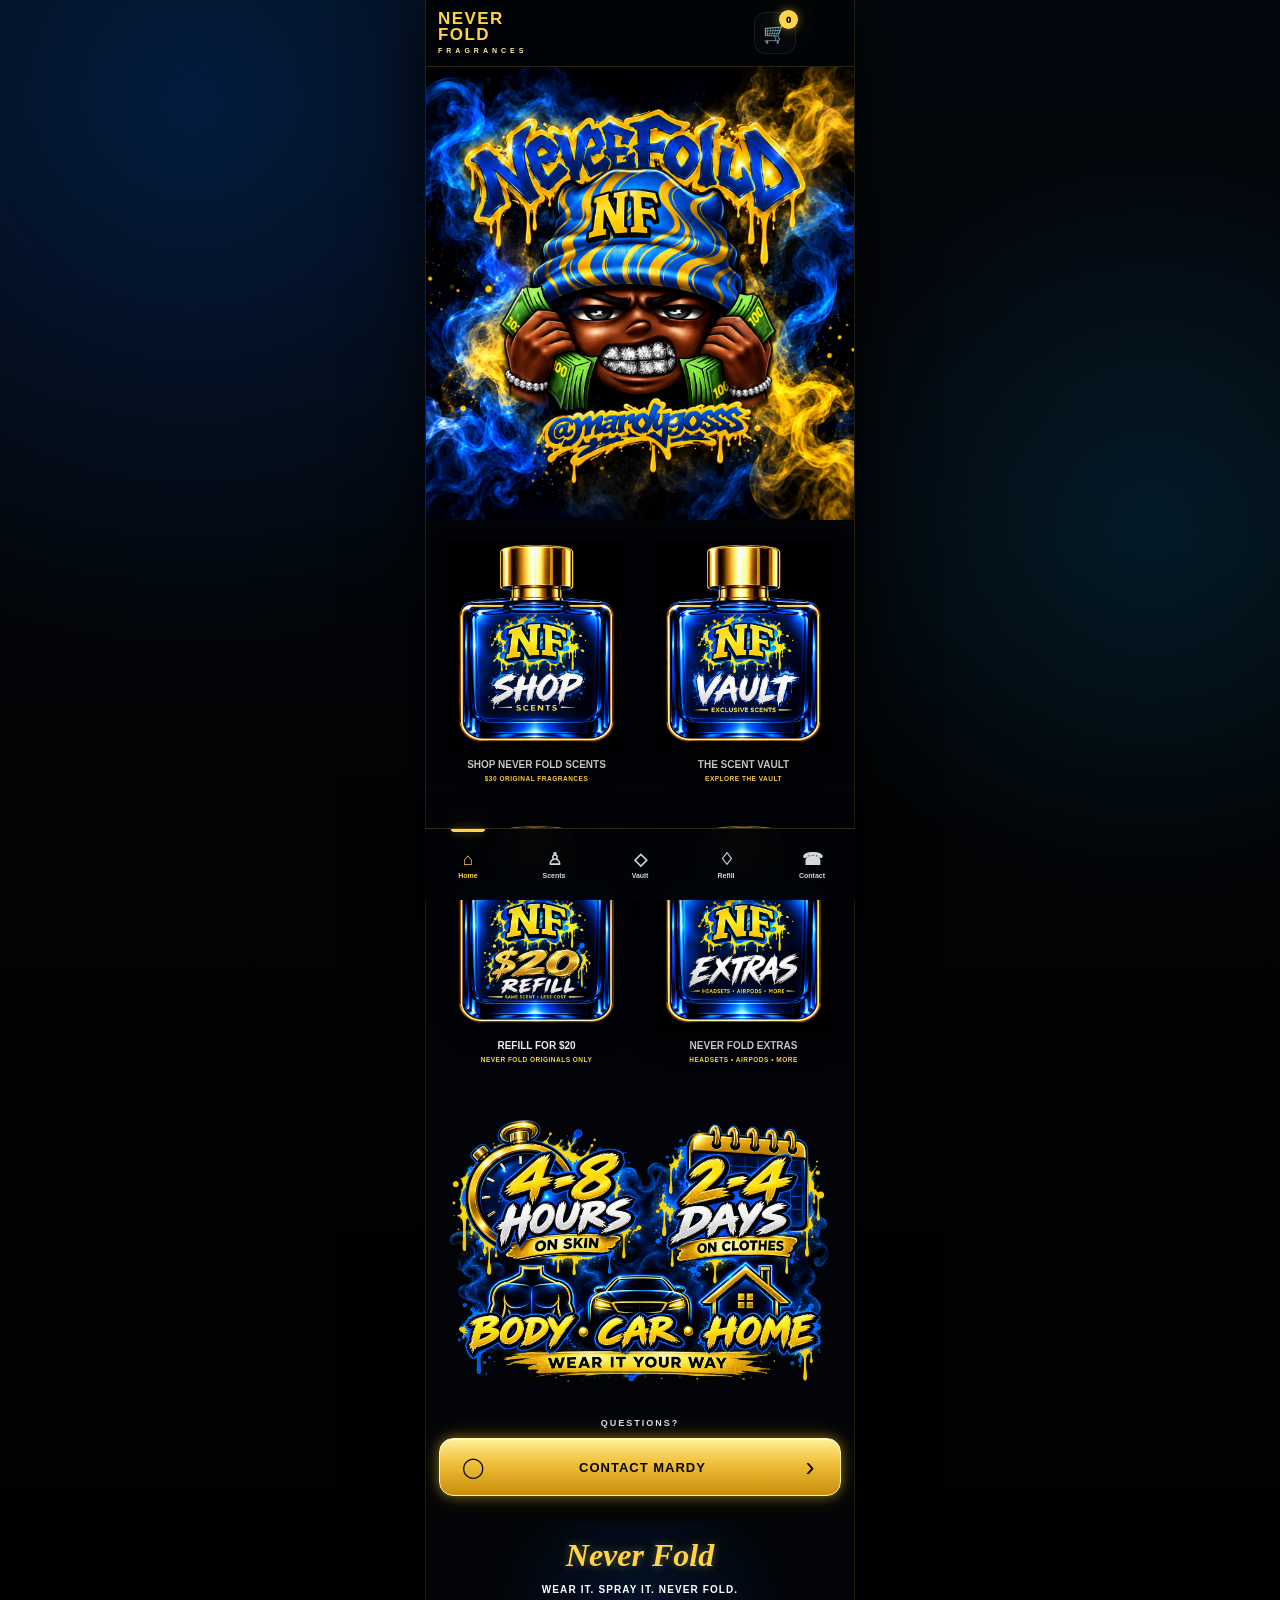
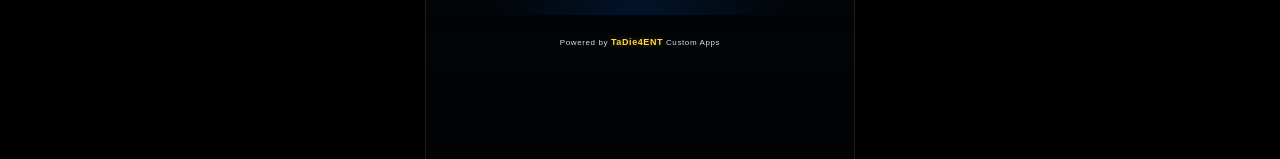
==== index.html @ 61974461 "Remove menu button from header Removed the menu button from the header." ====
<!DOCTYPE html>
<html lang="en">

<head>
    <meta charset="UTF-8">

    <meta
        name="viewport"
        content="width=device-width, initial-scale=1.0"
    >

    <meta name="theme-color" content="#02060c">

    <title>Never Fold Fragrances</title>

    <link rel="stylesheet" href="styles.css">
</head>


<body>

<div class="app home-app">


    <!-- =========================================
         HEADER
    ========================================== -->

    <header class="top-header">


        <div class="brand-name">

            <strong>NEVER FOLD</strong>

            <span>FRAGRANCES</span>

        </div>


        <a
            href="cart.html"
            class="cart-button"
            aria-label="Shopping cart"
        >
            🛒

            <span class="cart-count">0</span>
        </a>

    </header>


    <main class="home-page">


        <!-- =====================================
             HERO
        ====================================== -->

    <section class="nf-home-hero">

    <img
        src="images/IMG_NeverFold.png"
        alt="Never Fold"
        class="nf-main-hero-image"
    >

</section>   



<!-- =====================================
     MAIN ACTIONS
====================================== -->


<!-- =====================================
     MAIN ACTIONS — REAL BOTTLE IMAGES
====================================== -->

<section class="nf-home-actions">


    <!-- SHOP SCENTS -->

    <a href="scents.html" class="nf-image-action">

        <img
            src="images/IMG_NFshopscents.png"
            alt="Shop Never Fold Scents"
            class="nf-action-bottle"
        >

        <div class="nf-action-text">

            <strong>SHOP NEVER FOLD SCENTS</strong>

            <small>$30 ORIGINAL FRAGRANCES</small>

        </div>

    </a>



    <!-- SCENT VAULT -->

    <a href="vault.html" class="nf-image-action">

        <img
            src="images/IMG_NFvault.png"
            alt="The Scent Vault"
            class="nf-action-bottle"
        >

        <div class="nf-action-text">

            <strong>THE SCENT VAULT</strong>

            <small>EXPLORE THE VAULT</small>

        </div>

    </a>



    <!-- $20 REFILL -->

    <a href="refills.html" class="nf-image-action">

        <img
            src="images/IMG_NFrefill.png"
            alt="$20 Never Fold Refill"
            class="nf-action-bottle"
        >

        <div class="nf-action-text">

            <strong>REFILL FOR $20</strong>

            <small>NEVER FOLD ORIGINALS ONLY</small>

        </div>

       </a>


    <!-- NEVER FOLD EXTRAS -->

    <a href="extras.html" class="nf-image-action">

        <img
            src="images/IMG_extras.png"
            alt="Never Fold Extras"
            class="nf-action-bottle"
        >

        <div class="nf-action-text">

            <strong>NEVER FOLD EXTRAS</strong>

            <small>HEADSETS • AIRPODS • MORE</small>

        </div>

    </a>


</section>



<!-- =====================================
     LONGEVITY + USES IMAGE
     4–8 HOURS / 2–4 DAYS / BODY CAR HOME
====================================== -->

<section class="nf-home-info-image">

    <img
        src="images/IMG_NFfooter.png"
        alt="4–8 hours on skin, 2–4 days on clothes, Body Car Home"
    >

</section>

        <!-- =====================================
             CONTACT MARDY
        ====================================== -->

        <section class="nf-home-contact">

            <p>
                QUESTIONS?
            </p>


            <a
                href="contact.html"
                class="nf-contact-button"
            >

                <span class="nf-contact-icon">
                    ◯
                </span>


                <strong>
                    CONTACT MARDY
                </strong>


                <span class="nf-contact-arrow">
                    ›
                </span>

            </a>

        </section>



        <!-- =====================================
             CLOSING
        ====================================== -->

        <section class="nf-home-closing">

            <p class="nf-closing-script">
                Never Fold
            </p>

            <strong>
                WEAR IT. SPRAY IT. NEVER FOLD.
            </strong>

        </section>


    </main>

<div class="powered-by">
    Powered by <strong>TaDie4ENT</strong> Custom Apps
</div>

    <!-- =========================================
         BOTTOM NAVIGATION
    ========================================== -->

    <nav class="bottom-nav">


        <a
            href="index.html"
            class="nav-item active"
        >

            <span class="nav-icon">
                ⌂
            </span>

            <span>
                Home
            </span>

        </a>



        <a
            href="scents.html"
            class="nav-item"
        >

            <span class="nav-icon">
                ♙
            </span>

            <span>
                Scents
            </span>

        </a>



        <a
            href="vault.html"
            class="nav-item"
        >

            <span class="nav-icon">
                ◇
            </span>

            <span>
                Vault
            </span>

        </a>



        <a
            href="refills.html"
            class="nav-item"
        >

            <span class="nav-icon">
                ♢
            </span>

            <span>
                Refill
            </span>

        </a>



        <a
            href="contact.html"
            class="nav-item"
        >

            <span class="nav-icon">
                ☎
            </span>

            <span>
                Contact
            </span>

        </a>


    </nav>


</div>


<script src="script.js"></script>

</body>

</html>
---- styles.css ----
/* =========================================================
   NEVER FOLD FRAGRANCES
   MASTER STYLESHEET

   COLORS:
   - Black / Navy
   - Electric / Royal Blue
   - Metallic Gold / Yellow
   - Small Green Accents

   MOBILE-FIRST
   ========================================================= */


/* =========================================================
   ROOT COLORS
========================================================= */

:root {

    --black: #020304;
    --black-soft: #05080d;

    --navy: #06111f;
    --navy-light: #0a1929;

    --blue: #006dff;
    --blue-bright: #00a8ff;
    --blue-dark: #003c91;

    --gold: #ffd447;
    --gold-light: #fff0a3;
    --gold-dark: #b67d00;

    --green: #36e567;
    --green-dark: #0a7a32;

    --white: #ffffff;
    --silver: #d7dde6;
    --muted: #8995a5;

    --line:
        rgba(255, 255, 255, 0.12);

    --blue-line:
        rgba(0, 168, 255, 0.55);

    --gold-line:
        rgba(255, 212, 71, 0.62);

    --green-line:
        rgba(54, 229, 103, 0.5);

    --blue-glow:
        0 0 10px rgba(0, 168, 255, 0.45),
        0 0 30px rgba(0, 109, 255, 0.25);

    --gold-glow:
        0 0 10px rgba(255, 212, 71, 0.45),
        0 0 28px rgba(255, 212, 71, 0.18);

    --green-glow:
        0 0 12px rgba(54, 229, 103, 0.3);

    --shadow:
        0 18px 40px rgba(0, 0, 0, 0.55);

    --nav-height: 72px;
}


/* =========================================================
   RESET
========================================================= */

*,
*::before,
*::after {
    box-sizing: border-box;
}


html {
    scroll-behavior: smooth;
    background: #000;
}


body {

    margin: 0;

    min-height: 100vh;

    background:
        radial-gradient(
            circle at 15% 6%,
            rgba(0, 109, 255, 0.20),
            transparent 28%
        ),
        radial-gradient(
            circle at 90% 30%,
            rgba(0, 168, 255, 0.13),
            transparent 22%
        ),
        linear-gradient(
            180deg,
            #04080e 0%,
            #020304 55%,
            #000 100%
        );

    color: var(--white);

    font-family:
        Arial,
        Helvetica,
        sans-serif;

    -webkit-font-smoothing: antialiased;

    overflow-x: hidden;
}


a {

    color: inherit;

    text-decoration: none;

    -webkit-tap-highlight-color: transparent;
}


button {

    font: inherit;

    cursor: pointer;

    -webkit-tap-highlight-color: transparent;
}


input,
textarea,
select {

    font: inherit;
}


img {

    display: block;

    max-width: 100%;
}


h1,
h2,
h3,
p {

    margin-top: 0;
}


h1,
h2,
h3,
strong {

    font-weight: 900;
}


p {

    color: var(--silver);

    line-height: 1.5;
}


/* =========================================================
   MAIN APP
========================================================= */

.app {

    position: relative;

    width: 100%;

    max-width: 430px;

    min-height: 100vh;

    margin: 0 auto;

    padding-bottom:
        calc(var(--nav-height) + 22px);

    overflow: hidden;

    background:
        linear-gradient(
            180deg,
            rgba(2, 7, 13, 0.94),
            rgba(1, 3, 5, 0.98)
        );

    border-left:
        1px solid rgba(255, 212, 71, 0.13);

    border-right:
        1px solid rgba(255, 212, 71, 0.13);

    box-shadow:
        0 0 60px rgba(0, 0, 0, 0.78);
}


.app > * {

    position: relative;

    z-index: 3;
}


/* =========================================================
   BLUE / GOLD / GREEN SMOKE
========================================================= */

.smoke {

    position: absolute !important;

    z-index: 0 !important;

    pointer-events: none;

    border-radius: 50%;

    filter: blur(55px);

    opacity: 0.7;
}


.smoke-blue-one {

    width: 230px;

    height: 330px;

    top: 85px;

    left: -150px;

    background:
        rgba(0, 109, 255, 0.32);
}


.smoke-blue-two {

    width: 250px;

    height: 360px;

    top: 370px;

    right: -170px;

    background:
        rgba(0, 168, 255, 0.25);
}


.smoke-gold-one {

    width: 160px;

    height: 210px;

    top: 160px;

    right: -125px;

    background:
        rgba(255, 201, 45, 0.13);
}


.smoke-green-one {

    width: 140px;

    height: 190px;

    top: 670px;

    left: -115px;

    background:
        rgba(46, 230, 93, 0.11);
}


/* =========================================================
   GRAFFITI / STAY SCENTED LETTERING
========================================================= */

.graffiti-text,
.stay-scented-text {

    font-family:
        "Brush Script MT",
        "Segoe Script",
        "Lucida Handwriting",
        cursive;

    font-style: italic;

    font-weight: 700;

    letter-spacing: 0;

    text-transform: none;
}


.graffiti-text {

    color: var(--gold);

    text-shadow:
        0 0 8px rgba(255, 212, 71, 0.42);
}


.stay-scented-text {

    color: var(--blue-bright);

    text-shadow:
        0 0 8px rgba(0, 168, 255, 0.5);

    font-size: 26px;
}


/* =========================================================
   HEADER
========================================================= */

.top-header {

    position: sticky;

    top: 0;

    z-index: 100;

    height: 67px;

    display: grid;

    grid-template-columns:
        46px 1fr 46px;

    align-items: center;

    padding: 0 12px;

    background:
        rgba(2, 5, 8, 0.94);

    border-bottom:
        1px solid rgba(255, 212, 71, 0.16);

    backdrop-filter:
        blur(15px);

    box-shadow:
        0 5px 20px rgba(0, 0, 0, 0.35);
}


.brand-name {

    text-align: center;

    line-height: 0.95;
}


.brand-name strong {

    display: block;

    color: var(--gold);

    font-size: 17px;

    letter-spacing: 1.4px;
}


.brand-name span {

    display: block;

    margin-top: 5px;

    color: var(--gold-light);

    font-size: 7px;

    font-weight: 900;

    letter-spacing: 4px;
}


.back-button,
.cart-button,
.menu-button {

    width: 42px;

    height: 42px;

    display: flex;

    align-items: center;

    justify-content: center;

    padding: 0;

    border:
        1px solid rgba(255, 255, 255, 0.08);

    border-radius: 12px;

    background:
        rgba(255, 255, 255, 0.02);

    color: var(--white);
}


.back-button {

    justify-self: start;

    font-size: 32px;
}


.menu-button {

    justify-self: start;

    font-size: 22px;
}


.cart-button {

    position: relative;

    justify-self: end;

    font-size: 19px;
}


.cart-count {

    position: absolute;

    top: -3px;

    right: -3px;

    min-width: 19px;

    height: 19px;

    padding: 0 4px;

    display: grid;

    place-items: center;

    border-radius: 50px;

    background: var(--gold);

    color: #050505;

    font-size: 9px;

    font-weight: 1000;

    box-shadow: var(--gold-glow);
}


/* =========================================================
   SHARED PAGE HERO
========================================================= */

.home-hero,
.collection-hero,
.product-hero,
.finder-hero,
.refill-hero,
.contact-hero,
.cart-hero,
.checkout-hero,
.receipt-hero {

    position: relative;

    padding:
        25px 17px 22px;

    text-align: center;
}


.collection-small-title,
.product-small-title,
.finder-small-title,
.refill-small-title,
.contact-small-title,
.cart-small-title,
.checkout-small-title,
.receipt-small-title {

    display: inline-block;

    margin-bottom: 5px;

    color: var(--gold);

    font-size: 9px;

    font-weight: 900;

    letter-spacing: 2px;

    text-transform: uppercase;
}


/* =========================================================
   HOME — NEVER FOLD FRAGRANCES
========================================================= */

.home-page {
    position: relative;
    z-index: 2;
    padding-bottom: 18px;
}


/* =========================================================
   HOME HERO — IMG_NeverFold.png
========================================================= */

.nf-home-hero {
    position: relative;
    width: 100%;
    overflow: hidden;
    background: #000;
    padding: 0;
    margin: 0;
}

.nf-main-hero-image {
    display: block;
    width: 100%;
    max-width: 100%;
    height: auto;
    margin: 0 auto;
    object-fit: contain;
}

/* =========================================================
   HOME ACTION IMAGES
========================================================= */

.nf-home-actions {
    position: relative;
    z-index: 4;

    display: grid;

    grid-template-columns:
        repeat(2, minmax(0, 1fr));

    gap: 16px 10px;

    padding:
        22px 12px 28px;

    background: #020407;
}


/* =========================================================
   CLICKABLE IMAGE ACTION
========================================================= */

.nf-image-action {
    min-width: 0;

    display: flex;
    flex-direction: column;
    align-items: center;

    text-align: center;

    color: var(--white);
}

.nf-image-action:active {
    transform: scale(0.98);
}


/* =========================================================
   REAL BOTTLE IMAGE
========================================================= */

.nf-action-bottle {
    width: 100%;
    max-width: 175px;
    height: auto;

    object-fit: contain;

    filter:
        drop-shadow(
            0 10px 12px rgba(0, 0, 0, 0.55)
        );
}


/* =========================================================
   TEXT UNDER BOTTLE IMAGES
========================================================= */

.nf-action-text {
    min-height: 48px;

    margin-top: 7px;

    text-align: center;
}

.nf-action-text strong {
    display: block;

    color: var(--white);

    font-size: 10px;
    line-height: 1.15;
}

.nf-action-text small {
    display: block;

    margin-top: 5px;

    color: var(--gold);

    font-size: 6.5px;
    font-weight: 900;
    letter-spacing: 0.5px;
}


/* =========================================================
   REAL LONGEVITY / USES FOOTER IMAGE
========================================================= */

.nf-home-info-image {
    position: relative;
    z-index: 4;

    padding:
        0 10px 24px;

    background: #020407;
}

.nf-home-info-image img {
    width: 100%;
    height: auto;

    display: block;

    object-fit: contain;
}


/* =========================================================
   MOBILE TUNING
========================================================= */

@media (max-width: 380px) {

    .nf-home-hero {
        min-height: 365px;
    }

    .nf-background-logo {
        min-height: 365px;
    }

    .nf-action-bottle {
        max-width: 155px;
    }

}




/* =========================================================
   CONTACT MARDY
========================================================= */

.nf-home-contact {
    padding:
        5px 13px 25px;

    text-align: center;

    background:
        #020407;
}


.nf-home-contact p {
    margin:
        0 0 8px;

    color: var(--silver);

    font-size: 9px;
    font-weight: 900;
    letter-spacing: 2px;
}


.nf-contact-button {
    min-height: 58px;

    padding:
        0 15px;

    display: grid;

    grid-template-columns:
        35px 1fr 30px;

    align-items: center;

    border:
        1px solid #fff2a4;

    border-radius: 14px;

    background:
        linear-gradient(
            180deg,
            #fff098 0%,
            #f0c13c 42%,
            #c88d08 100%
        );

    color: #060606;

    box-shadow:
        inset 0 1px rgba(255, 255, 255, 0.72),
        0 0 12px rgba(255, 212, 71, 0.45),
        0 0 28px rgba(255, 180, 0, 0.18);
}


.nf-contact-icon {
    font-size: 20px;
}


.nf-contact-button strong {
    font-size: 13px;
    letter-spacing: 1px;
}


.nf-contact-arrow {
    font-size: 27px;
}


/* =========================================================
   HOME CLOSING
========================================================= */

.nf-home-closing {
    padding:
        10px 15px 20px;

    text-align: center;

    background:
        radial-gradient(
            circle at 50% 100%,
            rgba(0, 109, 255, 0.15),
            transparent 65%
        ),
        #020407;
}


.nf-closing-script {
    margin: 0;

    color: var(--gold);

    font-family:
        "Brush Script MT",
        "Segoe Script",
        "Lucida Handwriting",
        cursive;

    font-size: 32px;
    font-style: italic;
    font-weight: 700;

    text-shadow:
        0 0 9px rgba(255, 212, 71, 0.38);
}


.nf-home-closing strong {
    display: block;

    margin-top: 5px;

    color: var(--white);

    font-size: 10px;
    letter-spacing: 1.1px;
}


/* =========================================================
   POWERED BY TADIE4ENT
========================================================= */

.powered-by {
    position: relative;
    z-index: 5;

    padding:
        4px 12px 18px;

    background:
        #020407;

    color: var(--silver);

    text-align: center;

    font-size: 8px;
    letter-spacing: 0.6px;
}


.powered-by strong {
    color: var(--gold);

    font-size: 9px;

    text-shadow:
        0 0 7px rgba(255, 212, 71, 0.32);
}


/* =========================================================
   PERFORMANCE BOXES
========================================================= */

.home-performance,
.product-performance {

    padding:
        25px 14px;

    background:
        radial-gradient(
            circle at 50% 15%,
            rgba(0, 109, 255, 0.16),
            transparent 38%
        );
}


.home-performance-title,
.product-performance-title,
.performance-title {

    margin-bottom: 17px;

    text-align: center;

    color: var(--gold);

    font-size: 27px;
}


.home-performance-grid,
.product-performance-grid,
.performance-boxes {

    display: grid;

    gap: 11px;
}


.home-performance-card,
.performance-card {

    min-height: 92px;

    padding:
        14px;

    display: flex;

    flex-direction: column;

    align-items: center;

    justify-content: center;

    border-radius: 15px;

    background:
        rgba(3, 8, 13, 0.9);

    text-align: center;
}


.performance-card strong,
.home-performance-card strong {

    color: var(--white);

    font-size: 25px;

    line-height: 1;
}


.performance-card small,
.home-performance-card small {

    margin-top: 6px;

    color: var(--silver);

    font-size: 10px;

    font-weight: 900;

    letter-spacing: 1px;
}


.performance-icon {

    margin-bottom: 6px;

    color: var(--gold);

    font-size: 24px;
}


.performance-gold {

    border:
        2px solid var(--gold);

    box-shadow:
        var(--gold-glow);
}


.performance-blue {

    border:
        2px solid var(--blue-bright);

    box-shadow:
        var(--blue-glow);
}


.performance-green {

    border:
        2px solid var(--green);

    box-shadow:
        var(--green-glow);
}


.performance-green strong {

    color: var(--green);
}


.use-icons {

    margin-bottom: 6px;

    display: flex;

    gap: 13px;

    font-size: 20px;
}


/* =========================================================
   CONTACT MARDY — SAME ON EVERY PAGE
========================================================= */

.home-contact-section {

    padding:
        22px 14px 27px;

    text-align: center;
}


.home-contact-question {

    margin:
        0 0 9px;

    color: var(--silver);

    font-size: 10px;

    font-weight: 900;

    letter-spacing: 2px;
}


.home-contact-button {

    min-height: 58px;

    padding:
        0 14px;

    display: grid;

    grid-template-columns:
        42px 1fr 28px;

    align-items: center;

    border:
        1px solid var(--gold);

    border-radius: 14px;

    background:
        linear-gradient(
            180deg,
            #ffe77d,
            #d8a117
        );

    color: #050505;

    box-shadow:
        var(--gold-glow);
}


.home-contact-icon {

    font-size: 22px;
}


.home-contact-button strong {

    font-size: 13px;

    letter-spacing: 1px;
}


.home-contact-arrow {

    font-size: 27px;
}


/* =========================================================
   HOME CLOSING
========================================================= */

.home-closing {

    padding:
        10px 15px 28px;

    text-align: center;
}


.home-closing .graffiti-text {

    margin: 0;

    font-size: 31px;
}


.home-closing small {

    display: block;

    margin-top: 8px;

    color: var(--muted);

    font-size: 7px;

    letter-spacing: 1.5px;
}


/* =========================================================
   SCENTS PAGE
========================================================= */

.collection-logo-wrap,
.finder-logo-wrap {

    width: 122px;

    height: 122px;

    margin:
        0 auto 15px;

    padding: 4px;

    overflow: hidden;

    border-radius: 50%;

    background:
        linear-gradient(
            135deg,
            var(--gold),
            var(--blue),
            var(--gold)
        );

    box-shadow:
        var(--blue-glow),
        var(--gold-glow);
}


.collection-logo,
.finder-logo {

    width: 100%;

    height: 100%;

    object-fit: cover;

    border-radius: 50%;
}


.collection-title {

    margin:
        6px 0 0;

    color: var(--white);

    font-size: 32px;

    line-height: 0.95;
}


.collection-title span {

    display: block;

    color: var(--gold);
}


.collection-intro {

    margin:
        10px 0 0;

    font-size: 12px;
}


.price-pill {

    width: max-content;

    margin:
        14px auto 0;

    padding:
        8px 14px;

    display: flex;

    align-items: center;

    gap: 9px;

    border:
        1px solid var(--gold-line);

    border-radius: 30px;

    background:
        rgba(255, 212, 71, 0.08);

    box-shadow:
        var(--gold-glow);
}


.price-pill span {

    color: var(--silver);

    font-size: 8px;

    font-weight: 900;

    letter-spacing: 1px;
}


.price-pill strong {

    color: var(--gold);

    font-size: 18px;
}


/* =========================================================
   SCENT SECTION HEADING
========================================================= */

.section-heading {

    display: flex;

    align-items: flex-end;

    justify-content: space-between;

    gap: 10px;

    padding:
        18px 15px 11px;
}


.section-heading > div > span {

    color: var(--gold);

    font-size: 8px;

    font-weight: 900;

    letter-spacing: 1.5px;
}


.section-heading h2 {

    margin:
        3px 0 0;

    color: var(--gold);

    font-size: 25px;
}


.nf-mini {

    width: 42px;

    height: 42px;

    display: grid;

    place-items: center;

    border:
        1px solid var(--gold);

    border-radius: 50%;

    color: var(--gold);

    font-size: 14px;

    font-style: italic;

    font-weight: 1000;

    box-shadow:
        var(--gold-glow);
}


/* =========================================================
   SCENT CARDS
========================================================= */

.fragrance-list {

    display: grid;

    gap: 9px;

    padding:
        3px 14px 22px;
}


.fragrance-card {

    position: relative;

    min-height: 92px;

    display: grid;

    grid-template-columns:
        84px 1fr;

    overflow: hidden;

    border:
        1px solid rgba(255, 255, 255, 0.18);

    border-radius: 12px;

    background:
        linear-gradient(
            90deg,
            #101923,
            #0a1119
        );

    box-shadow:
        0 8px 17px rgba(0, 0, 0, 0.38);
}


.fragrance-card.featured-card {

    border-color:
        rgba(255, 212, 71, 0.65);

    box-shadow:
        var(--gold-glow);
}


.special-label {

    position: absolute;

    top: 5px;

    left: 5px;

    z-index: 5;

    color: var(--gold);

    font-size: 6px;

    font-weight: 900;
}

.bottle-stage {
    position: relative;

    min-height: 150px;

    display: flex;
    align-items: center;
    justify-content: center;

    overflow: hidden;

    background:
        linear-gradient(
            180deg,
            #111923 0%,
            #070b10 100%
        );
}

.fragrance-bottle-image {
    width: 100%;
    height: 150px;

    object-fit: cover;
    object-position: center;

    display: block;
}

.fragrance-details {

    min-width: 0;

    padding:
        13px 37px 11px 13px;

    display: flex;

    flex-direction: column;

    justify-content: center;
}

.fragrance-details h3,
.scent-graffiti-name {
    margin: 0;
    color: #ffffff;
    font-size: 19px;
    font-weight: 900;
    line-height: 1.15;
    text-transform: none;
}


.card-bottom {

    margin-top: 7px;

    display: flex;

    align-items: center;

    justify-content: space-between;
}


.card-bottom .price {

    display: block;
}


.card-bottom .price small {

    display: block;

    color: var(--muted);

    font-size: 6px;
}


.card-bottom .price strong {

    color: var(--gold);

    font-size: 14px;
}


.shop-button {

    position: absolute;

    inset: 0;

    z-index: 7;

    color: transparent;

    background: transparent;
}


.fragrance-card::after {

    content: "›";

    position: absolute;

    z-index: 5;

    top: 50%;

    right: 12px;

    transform:
        translateY(-50%);

    color: var(--gold);

    font-size: 28px;
}


/* =========================================================
   PERFORMANCE SECTION UNDER SCENTS
========================================================= */

.performance-section {

    padding:
        27px 14px;

    background:
        radial-gradient(
            circle at 50% 20%,
            rgba(0, 109, 255, 0.16),
            transparent 38%
        ),
        linear-gradient(
            180deg,
            #03101d,
            #020304
        );
}


.performance-ending {

    margin:
        22px auto;

    text-align: center;

    font-size: 25px;

    line-height: 0.95;
}


.refill-banner {

    padding:
        14px 15px;

    display: flex;

    align-items: center;

    justify-content: space-between;

    border:
        1px solid #fff0a3;

    border-radius: 13px;

    background:
        linear-gradient(
            180deg,
            #ffe879,
            #d9a314
        );

    color: #050505;

    box-shadow:
        var(--gold-glow);
}


.refill-banner small {

    display: block;

    color: #3d310c;

    font-size: 7px;

    font-weight: 900;
}


.refill-banner strong {

    display: block;

    margin-top: 2px;

    color: #050505;

    font-size: 16px;
}


.refill-banner > span {

    font-size: 28px;
}


/* =========================================================
   PRODUCT PAGE
========================================================= */

.product-hero {

    padding:
        0 0 20px;
}


.product-bottle-stage {

    position: relative;

    min-height: 340px;

    display: grid;

    place-items: center;

    overflow: hidden;

    background:
        radial-gradient(
            circle at 50% 48%,
            rgba(0, 120, 255, 0.45),
            transparent 35%
        ),
        radial-gradient(
            circle at 75% 20%,
            rgba(255, 212, 71, 0.10),
            transparent 20%
        ),
        linear-gradient(
            180deg,
            #05182d,
            #020509
        );

    border-bottom:
        1px solid rgba(255, 212, 71, 0.25);
}


.product-bottle {

    width: 165px;

    height: 255px;
}


.product-bottle .bottle-cap {

    width: 70px;

    height: 48px;

    border-radius:
        10px 10px 3px 3px;

    background:
        linear-gradient(
            90deg,
            #020305,
            #0071ff 25%,
            #d8b45a 52%,
            #02265b 78%,
            #030303
        );

    border:
        2px solid rgba(255, 212, 71, 0.38);
}


.product-bottle .bottle-glass {

    width: 158px;

    height: 198px;

    padding:
        30px 12px 15px;

    border:
        2px solid rgba(255, 212, 71, 0.62);

    border-radius:
        13px 13px 25px 25px;

    background:
        linear-gradient(
            118deg,
            rgba(255, 255, 255, 0.36),
            rgba(255, 255, 255, 0.02) 22%,
            #05519e 47%,
            #001127 82%
        );

    box-shadow:
        inset 11px 0 18px rgba(255, 255, 255, 0.11),
        inset -12px 0 22px rgba(0, 0, 0, 0.48),
        var(--blue-glow),
        0 25px 35px rgba(0, 0, 0, 0.52);
}


.product-bottle .bottle-crown {

    font-size: 28px;
}


.product-bottle .bottle-nf {

    font-size: 46px;
}


.product-bottle .bottle-name {

    max-width: 130px;

    margin-top: 12px;

    font-size: 14px;
}


.product-bottle .bottle-glass small {

    margin-top: 7px;

    color: var(--gold-light);

    font-size: 8px;
}


.product-heading {

    padding:
        17px 15px 0;

    text-align: center;
}


.product-heading h1 {

    margin:
        6px 0 0;

    color: var(--white);

    font-size: 29px;

    line-height: 1;

    text-transform: none;
}


.product-subtitle {

    margin:
        12px 0 0;

    font-size: 22px;
}


.product-price-section {

    margin:
        0 14px 20px;

    display: grid;

    grid-template-columns:
        1fr 1fr;

    border:
        1px solid rgba(255, 255, 255, 0.22);

    border-radius: 14px;

    overflow: hidden;

    background:
        rgba(2, 5, 9, 0.88);
}


.product-price-box {

    min-height: 92px;

    padding:
        13px 8px;

    display: flex;

    flex-direction: column;

    align-items: center;

    justify-content: center;

    text-align: center;
}


.product-price-box + .product-price-box {

    border-left:
        1px solid rgba(255, 255, 255, 0.22);
}


.product-price-box strong {

    color: var(--gold);

    font-size: 30px;
}


.product-price-box span {

    margin-top: 3px;

    color: var(--white);

    font-size: 9px;

    font-weight: 900;
}


.product-price-box small {

    margin-top: 4px;

    color: var(--muted);

    font-size: 6px;
}


.product-order-box {

    margin:
        0 14px 20px;

    padding: 15px;

    border:
        1px solid rgba(255, 255, 255, 0.14);

    border-radius: 15px;

    background:
        linear-gradient(
            180deg,
            #0d1722,
            #060b11
        );
}


.product-quantity-row,
.product-total-row {

    min-height: 54px;

    display: flex;

    align-items: center;

    justify-content: space-between;

    border-bottom:
        1px solid rgba(255, 255, 255, 0.08);
}


.quantity-label,
.product-total-row span {

    color: var(--silver);

    font-size: 9px;

    font-weight: 900;

    letter-spacing: 1px;
}


.product-total-row strong {

    color: var(--gold);

    font-size: 24px;
}


/* =========================================================
   QUANTITY CONTROLS
========================================================= */

.product-quantity,
.refill-quantity,
.cart-quantity {

    display: flex;

    align-items: center;

    justify-content: center;

    gap: 13px;
}


.product-quantity button,
.refill-quantity button,
.cart-quantity button {

    width: 39px;

    height: 39px;

    border:
        1px solid rgba(0, 168, 255, 0.55);

    border-radius: 9px;

    background:
        linear-gradient(
            180deg,
            #10243a,
            #07121f
        );

    color: var(--white);

    font-size: 20px;

    font-weight: 900;

    box-shadow:
        0 0 10px rgba(0, 168, 255, 0.13);
}


.product-quantity-number,
.refill-quantity-number {

    min-width: 22px;

    text-align: center;

    color: var(--white);

    font-weight: 1000;
}


/* =========================================================
   GOLD PRIMARY BUTTONS
========================================================= */

.add-cart-button,
.refill-add-cart,
.find-scent-button,
.checkout-button,
.place-order-button,
.receipt-home-button {

    width:
        calc(100% - 28px);

    min-height: 54px;

    margin:
        14px;

    padding:
        0 16px;

    display: flex;

    align-items: center;

    justify-content: center;

    gap: 9px;

    border:
        1px solid #fff0a3;

    border-radius: 13px;

    background:
        linear-gradient(
            180deg,
            #ffec95,
            #e4b026 52%,
            #bd8204 100%
        );

    color: #050505;

    font-size: 11px;

    font-weight: 1000;

    letter-spacing: 0.7px;

    text-transform: uppercase;

    box-shadow:
        inset 0 1px rgba(255, 255, 255, 0.7),
        var(--gold-glow);
}


.product-order-box .add-cart-button {

    width: 100%;

    margin:
        15px 0 0;
}


button:disabled,
.place-order-button:disabled {

    opacity: 0.42;

    cursor: not-allowed;

    box-shadow: none;
}


/* =========================================================
   PRODUCT REFILL PROMO
========================================================= */

.product-refill-promo {

    margin:
        0 14px 20px;

    padding: 16px;

    border:
        1px solid var(--gold-line);

    border-radius: 15px;

    background:
        linear-gradient(
            135deg,
            rgba(255, 212, 71, 0.09),
            rgba(0, 109, 255, 0.09)
        );

    text-align: center;
}


.product-refill-copy small {

    color: var(--muted);

    font-size: 8px;
}


.product-refill-copy strong {

    display: block;

    margin-top: 4px;

    font-size: 26px;
}


.product-refill-copy p {

    margin:
        5px 0 13px;

    font-size: 11px;
}


.product-refill-button {

    min-height: 45px;

    padding:
        0 13px;

    display: flex;

    align-items: center;

    justify-content: space-between;

    border:
        1px solid var(--gold);

    border-radius: 10px;

    color: var(--gold);

    font-size: 10px;

    font-weight: 900;
}


/* =========================================================
   FINDER PAGE
========================================================= */

.finder-title {

    margin:
        8px 0 0;

    color: var(--gold);

    font-size: 43px;

    line-height: 0.86;

    transform:
        rotate(-2deg);
}


.finder-intro {

    max-width: 300px;

    margin:
        15px auto 0;

    font-size: 11px;
}


.finder-quiz {

    padding:
        0 13px 15px;
}


.finder-question {

    margin:
        0 0 13px;

    padding:
        14px 12px;

    border:
        1px solid rgba(255, 255, 255, 0.13);

    border-radius: 13px;

    background:
        linear-gradient(
            180deg,
            rgba(14, 23, 34, 0.92),
            rgba(5, 10, 17, 0.95)
        );
}


.finder-question legend {

    width: 100%;

    margin-bottom: 12px;

    display: flex;

    align-items: center;

    gap: 9px;

    color: var(--white);

    font-size: 11px;

    font-weight: 900;
}


.question-number {

    width: 28px;

    height: 28px;

    display: grid;

    place-items: center;

    border:
        1px solid var(--gold);

    border-radius: 50%;

    color: var(--gold);

    box-shadow:
        var(--gold-glow);
}


.finder-options {

    display: grid;

    gap: 8px;
}


.four-options {

    grid-template-columns:
        1fr 1fr;
}


.three-options {

    grid-template-columns:
        repeat(3, 1fr);
}


.finder-option {

    position: relative;

    min-height: 52px;

    padding:
        9px 6px;

    display: grid;

    place-items: center;

    border:
        1px solid rgba(190, 210, 230, 0.36);

    border-radius: 9px;

    background:
        linear-gradient(
            180deg,
            #101a26,
            #08101a
        );

    color: var(--white);

    font-size: 9px;

    font-weight: 900;

    text-align: center;
}


.finder-option input {

    position: absolute;

    opacity: 0;

    pointer-events: none;
}


.finder-option:has(input:checked) {

    border-color:
        var(--blue-bright);

    background:
        linear-gradient(
            180deg,
            #0d55b8,
            #062e70
        );

    box-shadow:
        var(--blue-glow);
}


.find-scent-button {

    width: 100%;

    margin:
        7px 0 0;
}


.finder-result {

    margin:
        5px 13px 20px;

    padding:
        23px 16px;

    border:
        1px solid var(--gold);

    border-radius: 15px;

    background:
        linear-gradient(
            180deg,
            rgba(255, 212, 71, 0.10),
            rgba(0, 109, 255, 0.10)
        );

    text-align: center;

    box-shadow:
        var(--gold-glow);
}


.finder-result-small {

    margin-bottom: 5px;

    color: var(--muted);

    font-size: 8px;
}


.finder-result h2 {

    margin: 0;

    font-size: 30px;
}


.finder-result-button {

    min-height: 47px;

    margin-top: 14px;

    padding:
        0 13px;

    display: flex;

    align-items: center;

    justify-content: space-between;

    border:
        1px solid var(--blue-bright);

    border-radius: 10px;

    background:
        rgba(0, 109, 255, 0.15);

    color: var(--white);

    font-size: 10px;

    font-weight: 900;
}


/* =========================================================
   REFILLS PAGE
========================================================= */

.refill-hero h1 {

    margin:
        5px 0 0;

    color: var(--gold);

    font-size: 42px;
}


.refill-tagline {

    margin:
        10px 0 0;

    color: var(--silver);

    font-size: 12px;
}


.refill-tagline strong {

    color: var(--gold);
}


.refill-bottle-display {

    position: relative;

    min-height: 225px;

    margin-top: 15px;

    display: flex;

    align-items: flex-end;

    justify-content: center;

    gap: 5px;

    overflow: hidden;
}


.refill-bottle {

    position: relative;

    z-index: 2;

    width: 67px;

    filter:
        drop-shadow(
            0 10px 9px rgba(0, 0, 0, 0.45)
        );
}


.refill-bottle-main {

    width: 80px;

    transform:
        translateY(-8px);
}


.refill-sprayer {

    width: 32px;

    height: 32px;

    margin:
        0 auto;

    border-radius:
        5px 5px 2px 2px;

    background:
        linear-gradient(
            90deg,
            #171717,
            #d9b657,
            #101010
        );

    border:
        1px solid rgba(255, 255, 255, 0.35);
}


.refill-bottle-body {

    min-height: 133px;

    padding:
        20px 5px;

    display: flex;

    flex-direction: column;

    align-items: center;

    justify-content: center;

    border:
        1px solid rgba(255, 255, 255, 0.45);

    border-radius:
        10px 10px 14px 14px;

    background:
        linear-gradient(
            120deg,
            rgba(255, 255, 255, 0.42),
            #085ab6 45%,
            #001a40
        );

    box-shadow:
        inset 5px 0 9px rgba(255, 255, 255, 0.15),
        var(--blue-glow);
}


.refill-bottle-left .refill-bottle-body {

    background:
        linear-gradient(
            120deg,
            rgba(255, 255, 255, 0.4),
            #c9a23b,
            #3a2705
        );
}


.refill-bottle-right .refill-bottle-body {

    background:
        linear-gradient(
            120deg,
            rgba(255, 255, 255, 0.55),
            #d7dde3,
            #59646d
        );
}


.refill-bottle-body span {

    color: var(--gold);

    font-size: 28px;

    font-style: italic;

    font-weight: 1000;
}


.refill-bottle-body small {

    margin-top: 5px;

    color: var(--white);

    font-size: 5px;

    font-weight: 900;
}


.refill-price-hero {

    margin-top: 4px;

    text-align: center;
}


.refill-price-hero strong {

    display: block;

    color: var(--gold);

    font-size: 55px;

    line-height: 0.9;

    text-shadow:
        var(--gold-glow);
}


.refill-price-hero span {

    display: block;

    margin-top: 8px;

    color: var(--white);

    font-size: 14px;

    font-weight: 900;
}


.refill-price-hero small {

    display: block;

    margin-top: 4px;

    color: var(--muted);

    font-size: 7px;

    letter-spacing: 1px;
}


.refill-benefits {

    margin:
        0 14px 20px;

    padding:
        13px 15px;

    border:
        1px solid rgba(255, 212, 71, 0.3);

    border-radius: 13px;

    background:
        rgba(7, 12, 18, 0.90);
}


.refill-benefits > div {

    min-height: 35px;

    display: flex;

    align-items: center;

    gap: 9px;

    border-bottom:
        1px solid rgba(255, 255, 255, 0.06);
}


.refill-benefits > div:last-child {

    border-bottom: 0;
}


.refill-benefits span {

    color: var(--green);

    font-weight: 1000;
}


.refill-benefits p {

    margin: 0;

    font-size: 10px;
}


.refill-order-section,
.refill-quantity-section {

    margin:
        0 14px 16px;

    padding: 14px;

    border:
        1px solid rgba(255, 255, 255, 0.13);

    border-radius: 14px;

    background:
        linear-gradient(
            180deg,
            #0c1621,
            #050a10
        );
}


.refill-section-heading > span {

    color: var(--gold);

    font-size: 8px;

    font-weight: 900;
}


.refill-section-heading h2 {

    margin:
        4px 0 13px;

    color: var(--white);

    font-size: 19px;
}


.refill-section-heading .graffiti-text {

    color: var(--gold);

    font-size: 25px;
}


.refill-scent-list {

    display: grid;

    gap: 7px;
}


.refill-scent-option {

    position: relative;

    min-height: 47px;

    padding:
        0 12px;

    display: grid;

    grid-template-columns:
        20px 1fr 20px;

    align-items: center;

    gap: 8px;

    border:
        1px solid rgba(255, 255, 255, 0.14);

    border-radius: 9px;

    background:
        #0c151e;
}


.refill-scent-option input {

    position: absolute;

    opacity: 0;
}


.refill-radio {

    width: 16px;

    height: 16px;

    border:
        1px solid rgba(255, 255, 255, 0.45);

    border-radius: 50%;
}


.refill-scent-option strong {

    color: var(--white);

    font-size: 10px;

    text-transform: none;
}


.refill-check {

    opacity: 0;

    color: var(--green);

    font-weight: 1000;
}


.refill-scent-option:has(input:checked) {

    border-color:
        var(--gold);

    background:
        linear-gradient(
            90deg,
            rgba(255, 212, 71, 0.14),
            rgba(0, 109, 255, 0.07)
        );

    box-shadow:
        var(--gold-glow);
}


.refill-scent-option:has(input:checked)
.refill-radio {

    border:
        4px solid var(--gold);
}


.refill-scent-option:has(input:checked)
.refill-check {

    opacity: 1;
}


.refill-quantity-section {

    text-align: center;
}


.refill-total-section {

    margin:
        0 14px 5px;

    min-height: 68px;

    padding:
        0 15px;

    display: flex;

    align-items: center;

    justify-content: space-between;

    border:
        1px solid var(--gold-line);

    border-radius: 13px;

    background:
        rgba(255, 212, 71, 0.06);
}


.refill-total-section span {

    color: var(--silver);

    font-size: 9px;

    font-weight: 900;
}


.refill-total-section strong {

    color: var(--gold);

    font-size: 28px;
}


.refill-new-bottle {

    margin:
        10px 14px 20px;

    text-align: center;
}


.refill-new-bottle p {

    margin-bottom: 8px;

    font-size: 10px;
}


.refill-shop-new {

    min-height: 45px;

    padding:
        0 13px;

    display: flex;

    align-items: center;

    justify-content: space-between;

    border:
        1px solid var(--blue-bright);

    border-radius: 10px;

    background:
        rgba(0, 109, 255, 0.12);

    color: var(--white);

    font-size: 10px;

    font-weight: 900;
}


/* =========================================================
   CONTACT PAGE
========================================================= */

.contact-logo-wrap {

    position: relative;

    width: min(100%, 270px);

    max-height: 230px;

    margin:
        0 auto 16px;

    overflow: hidden;

    border:
        1px solid var(--gold-line);

    border-radius: 20px;

    box-shadow:
        var(--blue-glow),
        var(--gold-glow);
}


.contact-logo {

    width: 100%;

    max-height: 230px;

    object-fit: cover;
}


.contact-heading h1 {

    margin:
        5px 0 0;

    font-size: 35px;
}


.contact-tagline {

    margin:
        8px 0 0;

    color: var(--white);

    font-size: 15px;

    font-weight: 800;
}


.contact-story-line {

    margin:
        8px 0 0;

    color: var(--muted);

    font-size: 7px;

    letter-spacing: 2px;
}


.contact-links {

    display: grid;

    gap: 9px;

    padding:
        0 14px 17px;
}


.contact-card {

    min-height: 62px;

    padding:
        0 13px;

    display: grid;

    grid-template-columns:
        43px 1fr 25px;

    align-items: center;

    gap: 9px;

    border:
        1px solid rgba(226, 236, 247, 0.55);

    border-radius: 12px;

    background:
        linear-gradient(
            180deg,
            #0e1822,
            #070d13
        );

    box-shadow:
        0 8px 17px rgba(0, 0, 0, 0.25);
}


.contact-card-icon {

    width: 34px;

    height: 34px;

    display: grid;

    place-items: center;

    border:
        1px solid var(--blue-line);

    border-radius: 50%;

    color: var(--gold);

    font-size: 17px;
}


.contact-card-copy {

    min-width: 0;

    display: flex;

    flex-direction: column;

    text-align: left;
}


.contact-card-copy small {

    color: var(--muted);

    font-size: 7px;

    font-weight: 900;

    letter-spacing: 1px;
}


.contact-card-copy strong {

    margin-top: 3px;

    overflow-wrap: anywhere;

    color: var(--white);

    font-size: 11px;

    text-transform: none;
}


.contact-card-arrow {

    color: var(--gold);

    font-size: 25px;
}


.contact-brand-section {

    padding:
        22px 14px;

    text-align: center;
}


.contact-never-fold {

    margin: 0;

    color: var(--gold);

    font-size: 37px;
}


.contact-brand-section small {

    display: block;

    margin-top: 8px;

    color: var(--muted);

    font-size: 7px;

    letter-spacing: 1.6px;
}


.contact-shop-links {

    display: grid;

    gap: 8px;

    padding:
        0 14px 20px;
}


.contact-shop-button {

    min-height: 48px;

    padding:
        0 13px;

    display: flex;

    align-items: center;

    justify-content: space-between;

    border:
        1px solid var(--blue-line);

    border-radius: 10px;

    background:
        rgba(0, 109, 255, 0.09);

    color: var(--white);

    font-size: 9px;

    font-weight: 900;
}


/* =========================================================
   CART
========================================================= */

.cart-hero h1 {

    margin:
        5px 0 0;

    color: var(--gold);

    font-size: 40px;
}


.cart-hero p {

    max-width: 290px;

    margin:
        11px auto 0;

    font-size: 11px;
}


.cart-items-section {

    padding:
        0 13px 5px;
}


.cart-section-heading {

    min-height: 60px;

    display: flex;

    align-items: center;

    justify-content: space-between;
}


.cart-section-heading > div > span {

    color: var(--gold);

    font-size: 7px;

    font-weight: 900;
}


.cart-section-heading h2 {

    margin:
        3px 0 0;

    color: var(--white);

    font-size: 17px;
}


#cartItemCount {

    color: var(--gold);

    font-size: 8px;

    font-weight: 900;
}


.cart-items {

    display: grid;

    gap: 9px;
}


.cart-item {

    padding: 12px;

    border:
        1px solid rgba(255, 255, 255, 0.14);

    border-radius: 12px;

    background:
        linear-gradient(
            180deg,
            #0d1721,
            #070d13
        );

    box-shadow:
        0 7px 15px rgba(0, 0, 0, 0.30);
}


.cart-item strong {

    color: var(--white);
}


.cart-item small {

    color: var(--muted);
}


.empty-cart {

    padding:
        31px 18px;

    text-align: center;

    border:
        1px dashed rgba(0, 168, 255, 0.42);

    border-radius: 14px;

    background:
        rgba(3, 10, 18, 0.75);
}


.empty-cart-icon {

    font-size: 36px;
}


.empty-cart h2 {

    margin:
        10px 0 0;

    color: var(--white);

    font-size: 19px;
}


.empty-cart p {

    margin:
        8px 0 14px;

    font-size: 10px;
}


.empty-cart-button {

    min-height: 45px;

    padding:
        0 13px;

    display: grid;

    place-items: center;

    border:
        1px solid var(--gold);

    border-radius: 10px;

    background:
        linear-gradient(
            180deg,
            #ffe77b,
            #d6a014
        );

    color: #050505;

    font-size: 9px;

    font-weight: 900;
}


.cart-summary,
.cart-price-guide,
.cart-calculation-info {

    margin:
        16px 13px;

    padding: 15px;

    border:
        1px solid rgba(255, 255, 255, 0.14);

    border-radius: 14px;

    background:
        linear-gradient(
            180deg,
            rgba(14, 23, 34, 0.96),
            rgba(6, 10, 16, 0.98)
        );
}


.cart-summary-heading small,
.cart-guide-small,
.cart-calculation-info > p {

    color: var(--gold);

    font-size: 7px;

    font-weight: 900;

    letter-spacing: 1.5px;
}


.cart-summary-heading h2,
.cart-price-guide h2,
.cart-calculation-info h2 {

    margin:
        4px 0 13px;

    color: var(--gold);

    font-size: 26px;
}


.summary-row,
.checkout-summary-row,
.receipt-summary-row {

    min-height: 47px;

    display: flex;

    align-items: center;

    justify-content: space-between;

    gap: 10px;

    border-bottom:
        1px solid rgba(255, 255, 255, 0.07);

    color: var(--silver);

    font-size: 10px;
}


.summary-row > div {

    display: flex;

    flex-direction: column;
}


.summary-row small {

    color: var(--muted);

    font-size: 7px;
}


.summary-row strong {

    color: var(--white);

    font-size: 11px;
}


.summary-total-row,
.checkout-grand-total,
.receipt-grand-total {

    min-height: 71px;

    display: flex;

    align-items: center;

    justify-content: space-between;

    color: var(--gold);
}


.summary-total-row > div,
.checkout-grand-total > div {

    display: flex;

    flex-direction: column;
}


.summary-total-row small,
.checkout-grand-total small {

    margin-top: 3px;

    color: var(--muted);

    font-size: 7px;
}


.summary-total-row > strong,
.checkout-grand-total > strong,
.receipt-grand-total > strong {

    color: var(--gold);

    font-size: 27px;
}


.cart-summary .checkout-button {

    width: 100%;

    margin:
        12px 0 8px;
}


.continue-shopping,
.checkout-return-cart {

    min-height: 46px;

    padding:
        0 13px;

    display: flex;

    align-items: center;

    justify-content: center;

    gap: 8px;

    border:
        1px solid var(--blue-bright);

    border-radius: 11px;

    background:
        linear-gradient(
            180deg,
            rgba(0, 109, 255, 0.17),
            rgba(2, 8, 15, 0.9)
        );

    color: var(--white);

    font-size: 9px;

    font-weight: 900;

    box-shadow:
        var(--blue-glow);
}


.price-guide-row {

    min-height: 56px;

    display: flex;

    align-items: center;

    justify-content: space-between;

    border-bottom:
        1px solid rgba(255, 255, 255, 0.07);
}


.price-guide-row > div {

    display: flex;

    flex-direction: column;
}


.price-guide-row div strong {

    color: var(--white);

    font-size: 10px;
}


.price-guide-row div span {

    margin-top: 3px;

    color: var(--muted);

    font-size: 8px;
}


.price-guide-row > strong {

    color: var(--gold);

    font-size: 18px;
}


.calculation-line {

    min-height: 48px;

    display: flex;

    align-items: center;

    justify-content: space-between;

    gap: 4px;

    border-bottom:
        1px solid rgba(255, 255, 255, 0.07);

    color: var(--silver);

    font-size: 7px;

    text-align: center;
}


.calculation-line strong {

    color: var(--gold);
}


/* =========================================================
   CHECKOUT
========================================================= */

.checkout-hero h1 {

    margin:
        5px 0 0;

    font-size: 41px;
}


.checkout-hero p {

    max-width: 300px;

    margin:
        12px auto 0;

    font-size: 11px;
}


.checkout-return-cart {

    margin:
        0 13px 17px;
}


.checkout-section,
.checkout-total-section {

    margin:
        0 13px 15px;

    padding: 15px;

    border:
        1px solid rgba(255, 255, 255, 0.14);

    border-radius: 14px;

    background:
        linear-gradient(
            180deg,
            rgba(14, 23, 34, 0.96),
            rgba(6, 10, 16, 0.98)
        );
}


.checkout-section-heading {

    margin-bottom: 14px;

    display: flex;

    align-items: center;

    gap: 10px;
}


.checkout-step-number {

    flex:
        0 0 34px;

    width: 34px;

    height: 34px;

    display: grid;

    place-items: center;

    border:
        1px solid var(--gold);

    border-radius: 50%;

    color: var(--gold);

    font-size: 12px;

    font-weight: 1000;

    box-shadow:
        var(--gold-glow);
}


.checkout-section-heading small,
.checkout-total-heading small {

    color: var(--gold);

    font-size: 7px;

    font-weight: 900;
}


.checkout-section-heading h2 {

    margin:
        3px 0 0;

    color: var(--white);

    font-size: 15px;
}


.checkout-fields {

    display: grid;

    gap: 11px;
}


.checkout-field {

    display: block;

    margin: 0;
}


.checkout-field > span {

    display: block;

    margin-bottom: 6px;

    color: var(--silver);

    font-size: 8px;

    font-weight: 900;
}


.checkout-field-row {

    display: grid;

    grid-template-columns:
        1fr 1fr;

    gap: 9px;
}


.checkout-field input,
.checkout-field textarea {

    width: 100%;

    min-height: 48px;

    padding:
        10px 12px;

    border:
        1px solid rgba(185, 206, 227, 0.34);

    border-radius: 9px;

    outline: none;

    background:
        #07111b;

    color: var(--white);
}


.checkout-field textarea {

    min-height: 105px;

    resize: vertical;
}


.checkout-field input:focus,
.checkout-field textarea:focus {

    border-color:
        var(--blue-bright);

    box-shadow:
        0 0 0 2px rgba(0, 168, 255, 0.10),
        var(--blue-glow);
}


.checkout-items {

    display: grid;

    gap: 8px;
}


.checkout-item {

    min-height: 60px;

    padding:
        10px;

    display: flex;

    align-items: center;

    justify-content: space-between;

    gap: 9px;

    border:
        1px solid rgba(255, 255, 255, 0.11);

    border-radius: 9px;

    background:
        #0a131d;
}


.checkout-item div {

    display: flex;

    flex-direction: column;
}


.checkout-item strong {

    color: var(--white);

    font-size: 10px;
}


.checkout-item small {

    margin-top: 3px;

    color: var(--muted);

    font-size: 7px;
}


.checkout-empty {

    padding:
        25px 15px;

    text-align: center;
}


.checkout-total-heading h2 {

    margin:
        3px 0 11px;

    font-size: 27px;
}


.payment-coming-box {

    padding:
        15px;

    display: flex;

    gap: 11px;

    border:
        1px solid var(--green-line);

    border-radius: 11px;

    background:
        rgba(54, 229, 103, 0.05);
}


.payment-lock {

    font-size: 23px;
}


.payment-coming-box strong {

    color: var(--green);

    font-size: 10px;
}


.payment-coming-box p {

    margin:
        5px 0 0;

    font-size: 9px;
}


.payment-section .place-order-button {

    width: 100%;

    margin:
        15px 0 0;
}


.payment-status-note {

    margin:
        9px 0 0;

    text-align: center;

    color: var(--muted);

    font-size: 8px;
}


/* =========================================================
   RECEIPT
========================================================= */

.receipt-check {

    width: 67px;

    height: 67px;

    margin:
        0 auto 13px;

    display: grid;

    place-items: center;

    border:
        2px solid var(--green);

    border-radius: 50%;

    color: var(--green);

    font-size: 35px;

    box-shadow:
        var(--green-glow);
}


.receipt-hero h1 {

    margin:
        5px 0 0;

    font-size: 37px;
}


.receipt-thank-you {

    max-width: 300px;

    margin:
        13px auto 0;

    font-size: 11px;
}


.receipt-tagline {

    margin:
        10px 0 0;

    font-size: 24px;
}


.receipt-status-card {

    margin:
        0 13px 15px;

    padding: 15px;

    border:
        1px solid var(--gold-line);

    border-radius: 13px;

    background:
        rgba(255, 212, 71, 0.06);

    text-align: center;
}


.receipt-status-heading small {

    display: block;

    color: var(--muted);

    font-size: 7px;
}


.receipt-status-heading strong {

    display: block;

    margin-top: 5px;

    color: var(--gold);

    font-size: 14px;
}


.receipt-status-card p {

    margin:
        9px 0 0;

    font-size: 9px;
}


.receipt-section,
.receipt-total-section {

    margin:
        0 13px 15px;

    padding: 15px;

    border:
        1px solid rgba(255, 255, 255, 0.14);

    border-radius: 13px;

    background:
        linear-gradient(
            180deg,
            #0d1721,
            #060b11
        );
}


.receipt-section-heading small,
.receipt-total-heading small {

    color: var(--gold);

    font-size: 7px;

    font-weight: 900;

    letter-spacing: 1px;
}


.receipt-section-heading h2 {

    margin:
        4px 0 12px;

    color: var(--white);

    font-size: 16px;
}


.receipt-detail-row {

    min-height: 45px;

    display: flex;

    align-items: center;

    justify-content: space-between;

    gap: 10px;

    border-bottom:
        1px solid rgba(255, 255, 255, 0.07);
}


.receipt-detail-row span {

    color: var(--muted);

    font-size: 7px;

    font-weight: 900;
}


.receipt-detail-row strong {

    overflow-wrap: anywhere;

    color: var(--white);

    font-size: 10px;

    text-align: right;
}


.receipt-address-box {

    padding:
        12px;

    display: flex;

    align-items: flex-start;

    gap: 10px;

    border:
        1px solid var(--blue-line);

    border-radius: 9px;

    background:
        rgba(0, 109, 255, 0.06);
}


.receipt-address-icon {

    color: var(--gold);

    font-size: 21px;
}


.receipt-address-box p {

    margin: 0;

    color: var(--white);

    font-size: 10px;
}


.receipt-items {

    display: grid;

    gap: 8px;
}


.receipt-item {

    min-height: 59px;

    padding:
        10px;

    display: flex;

    align-items: center;

    justify-content: space-between;

    gap: 9px;

    border:
        1px solid rgba(255, 255, 255, 0.10);

    border-radius: 9px;

    background:
        #09131c;
}


.receipt-item div {

    display: flex;

    flex-direction: column;
}


.receipt-item strong {

    color: var(--white);

    font-size: 10px;
}


.receipt-item small {

    margin-top: 3px;

    color: var(--muted);

    font-size: 7px;
}


.receipt-total-heading h2 {

    margin:
        3px 0 12px;

    font-size: 27px;
}


.receipt-brand-message {

    padding:
        22px 14px;

    text-align: center;
}


.receipt-logo {

    width: 145px;

    height: 145px;

    margin:
        0 auto 12px;

    object-fit: cover;

    border:
        2px solid var(--gold);

    border-radius: 50%;

    box-shadow:
        var(--blue-glow),
        var(--gold-glow);
}


.receipt-brand-message .graffiti-text {

    margin: 0;

    font-size: 32px;
}


.receipt-brand-message small {

    display: block;

    margin-top: 8px;

    color: var(--muted);

    font-size: 7px;

    letter-spacing: 1px;
}


.receipt-shop-button {

    min-height: 47px;

    margin:
        0 14px 12px;

    display: grid;

    place-items: center;

    border:
        1px solid var(--blue-bright);

    border-radius: 11px;

    background:
        rgba(0, 109, 255, 0.10);

    color: var(--white);

    font-size: 9px;

    font-weight: 900;
}


/* =========================================================
   =========================================================
   VAULT
   LEAVE THIS PAGE ALONE
   THESE RULES ARE CARRIED OVER
   =========================================================
   ========================================================= */

.vault-hero {

    padding:
        24px 16px 17px;

    text-align: center;
}


.vault-hero h1 {

    margin:
        8px 0 0;

    color: #fff;

    font-size: 28px;

    line-height: 1;
}


.vault-hero h1 span {

    color: #ffd447;
}


.vault-hero p {

    margin:
        6px auto 0;

    max-width: 310px;

    color: #fff;

    font-size: 12px;
}


.vault-total {

    width: max-content;

    margin:
        12px auto 0;

    padding:
        7px 10px;

    display: flex;

    align-items: center;

    gap: 7px;

    border-radius: 8px;

    border:
        1px solid rgba(255, 212, 71, 0.38);

    background:
        rgba(255, 212, 71, 0.06);
}


.vault-total strong {

    color: #ffd447;

    font-size: 18px;
}


.vault-total span {

    color: #fff;

    font-size: 7px;

    font-weight: 900;

    letter-spacing: 1px;
}


.vault-search-section {

    padding:
        0 13px 12px;
}


.vault-search-section label {

    display: block;

    margin-bottom: 5px;

    color: #fff;

    font-size: 8px;

    font-weight: 900;
}


.vault-search-box {

    min-height: 42px;

    padding:
        0 11px;

    display: flex;

    align-items: center;

    gap: 8px;

    border:
        1px solid rgba(215, 230, 245, 0.55);

    border-radius: 21px;

    background:
        rgba(7, 12, 18, 0.88);
}


.vault-search-box input {

    width: 100%;

    min-height: 38px;

    padding: 0;

    border: 0;

    outline: 0;

    background: transparent;

    color: #fff;

    font-size: 11px;
}


.vault-alphabet {

    margin:
        0 13px 14px;

    padding: 7px;

    display: flex;

    flex-wrap: wrap;

    justify-content: center;

    gap: 5px;

    border-radius: 9px;

    background:
        rgba(7, 10, 14, 0.82);

    border:
        1px solid rgba(255, 255, 255, 0.08);
}


.vault-alphabet a {

    min-width: 24px;

    height: 24px;

    padding:
        0 5px;

    display: grid;

    place-items: center;

    border-radius: 5px;

    border:
        1px solid rgba(0, 168, 255, 0.24);

    color: #fff;

    font-size: 9px;

    font-weight: 900;
}


.vault-letter-section {

    padding:
        0 13px 13px;

    scroll-margin-top: 78px;
}


.vault-letter-title,
.vault-letter-section > h2 {

    margin:
        0 0 7px;

    color: #ffd447;

    font-size: 20px;

    border-bottom:
        1px solid rgba(255, 212, 71, 0.20);
}


.vault-directory {

    display: grid;

    grid-template-columns: 1fr;

    gap: 6px;
}


.vault-item {

    overflow: hidden;

    border:
        1px solid rgba(160, 190, 220, 0.34);

    border-radius: 7px;

    background:
        linear-gradient(
            180deg,
            #101820,
            #0b1117
        );
}


.vault-item-header {

    width: 100%;

    min-height: 48px;

    padding:
        6px 8px;

    display: grid;

    grid-template-columns:
        34px 1fr 20px;

    align-items: center;

    gap: 8px;

    border: 0;

    background: transparent;

    color: #fff;

    text-align: left;
}


.vault-initial {

    width: 31px;

    height: 31px;

    display: grid;

    place-items: center;

    border-radius: 6px;

    border:
        1px solid rgba(255, 212, 71, 0.42);

    background:
        linear-gradient(
            135deg,
            #051d3d,
            #0a0f15
        );

    color: #ffd447;

    font-size: 9px;

    font-weight: 1000;
}


.vault-item-header strong {

    font-size: 11px;
}


.vault-arrow {

    justify-self: end;

    color: #fff;

    font-size: 21px;
}


.vault-item-details {

    display: none;

    padding:
        8px 10px 10px 50px;

    border-top:
        1px solid rgba(255, 255, 255, 0.07);

    background:
        rgba(0, 103, 220, 0.05);
}


.vault-item.open .vault-item-details,
.vault-item.active .vault-item-details {

    display: block;
}


.vault-price-row,
.vault-quantity-row {

    min-height: 35px;

    display: flex;

    align-items: center;

    justify-content: space-between;

    border-bottom:
        1px solid rgba(255, 255, 255, 0.06);
}


.vault-price-row strong {

    color: #ffd447;

    font-size: 18px;
}


.vault-quantity {

    display: flex;

    align-items: center;

    gap: 8px;
}


.vault-minus,
.vault-plus {

    width: 27px;

    height: 27px;

    border:
        1px solid rgba(0, 168, 255, 0.45);

    border-radius: 6px;

    background:
        #101823;

    color: #fff;
}


.vault-add-cart {

    width: 100%;

    min-height: 38px;

    margin-top: 9px;

    border: 0;

    border-radius: 7px;

    background:
        linear-gradient(
            180deg,
            #fff0a3,
            #d9a51c
        );

    color: #070707;

    font-size: 9px;

    font-weight: 1000;
}


/* =========================================================
   BOTTOM NAVIGATION
========================================================= */

.bottom-nav {

    position: fixed;

    left: 50%;

    bottom: 0;

    z-index: 200;

    width: 100%;

    max-width: 430px;

    height: var(--nav-height);

    transform:
        translateX(-50%);

    display: grid;

    grid-template-columns:
        repeat(5, 1fr);

    border-top:
        1px solid rgba(255, 212, 71, 0.18);

    background:
        rgba(2, 4, 7, 0.98);

    backdrop-filter:
        blur(15px);

    box-shadow:
        0 -8px 25px rgba(0, 0, 0, 0.55);
}


.nav-item {

    position: relative;

    display: flex;

    flex-direction: column;

    align-items: center;

    justify-content: center;

    gap: 4px;

    color: #d3d8df;

    font-size: 7px;

    font-weight: 900;
}


.nav-icon {

    font-size: 17px;

    line-height: 1;
}


.nav-item.active {

    color: var(--gold);
}


.nav-item.active::before {

    content: "";

    position: absolute;

    top: 0;

    width: 34px;

    height: 3px;

    border-radius:
        0 0 4px 4px;

    background:
        var(--gold);

    box-shadow:
        var(--gold-glow);
}


/* =========================================================
   HIDDEN
========================================================= */

.hidden,
[hidden] {

    display: none !important;
}


/* =========================================================
   SMALL PHONES
========================================================= */

@media (max-width: 360px) {

    .brand-name strong {

        font-size: 15px;
    }


    .brand-name span {

        letter-spacing: 3px;
    }


    .home-actions {

        gap: 8px;

        padding-inline: 10px;
    }


    .home-action-card {

        min-height: 105px;
    }


    .finder-title {

        font-size: 38px;
    }


    .three-options {

        grid-template-columns:
            1fr;
    }


    .product-bottle-stage {

        min-height: 310px;
    }


    .checkout-field-row {

        grid-template-columns: 1fr;
    }

}


/* =========================================================
   DESKTOP / LARGE SCREEN
   STILL KEEPS MOBILE APP WIDTH
========================================================= */

@media (min-width: 431px) {

    body {

        padding:
            0 12px;
    }




}

.product-fragrance-image {
    width: 100%;
    max-width: 320px;
    height: auto;

    display: block;

    object-fit: contain;

    position: relative;
    z-index: 3;

    margin: 0 auto;
}

/* =========================================
   NEW REFILL HERO IMAGE
========================================= */

.refill-hero-image-section {
    width: 100%;
    margin: 0;
    padding: 0;
    overflow: hidden;
    background: #000;
}

.refill-main-image {
    display: block;
    width: 100%;
    height: auto;
    margin: 0 auto;
    object-fit: contain;
}

@media (max-width: 600px) {

    /* REMOVE CURSIVE ON MOBILE */
    .graffiti-text,
    .stay-scented-text {
        font-family: Arial, Helvetica, sans-serif;
        font-style: normal;
        font-weight: 900;
        letter-spacing: 1px;
    }

    /* PRODUCT IMAGE FULL WIDTH ON MOBILE */
    .product-fragrance-image {
        width: 100%;
        max-width: none;
        height: auto;
        margin: 0;
        object-fit: contain;
    }

    .product-bottle-stage {
        width: 100%;
        padding: 0;
        margin: 0;
    }
}

/* VAULT NEW HERO IMAGE */
.vault-image-hero {
    width: 100%;
    padding: 0;
    margin: 0;
    overflow: hidden;
    background: #000;
}

.vault-main-image {
    display: block;
    width: 100%;
    max-width: none;
    height: auto;
    margin: 0;
}

/* HIDE "THE SCENT VAULT" INSIDE EVERY ITEM */
.vault-item-label {
    display: none;
}

/* BIGGER VAULT FRAGRANCE NAMES */
.vault-item-header strong {
    color: #ffffff;
    font-size: 19px;
    font-weight: 900;
    line-height: 1.15;
}

/* =========================================
   NEVER FOLD EXTRAS PAGE
========================================= */

.extras-page {
    width: 100%;
    background: #000;
    padding-bottom: 25px;
}


/* EXTRAS GRAFFITI HEADING */

.extras-heading {
    width: 100%;
    margin: 0;
    padding: 0;
    background: #000;
    overflow: hidden;
}

.extras-heading-image {
    display: block;
    width: 100%;
    max-width: 100%;
    height: auto;
    margin: 0 auto;
}


/* PRODUCT CARDS */

.extras-product-card {
    width: calc(100% - 24px);
    margin: 18px auto;
    padding: 0 0 20px;
    background: #050a12;
    border: 2px solid #006cff;
    border-radius: 16px;
    overflow: hidden;
    text-align: center;
    box-sizing: border-box;
}


/* PRODUCT IMAGE */

.extras-product-image {
    display: block;
    width: 100%;
    max-width: none;
    height: auto;
    margin: 0;
    object-fit: contain;
}


/* PRODUCT INFORMATION */

.extras-product-info {
    padding: 18px 14px 0;
    text-align: center;
}

.extras-product-info h2 {
    margin: 0 0 8px;
    color: #ffffff;
    font-size: 22px;
    font-weight: 900;
    line-height: 1.15;
}

.extras-product-subtitle {
    margin: 5px 0;
    color: #ffe600;
    font-size: 16px;
    font-weight: 900;
}

.extras-product-price {
    margin: 12px 0;
    color: #ffe600;
    font-size: 22px;
    font-weight: 900;
}

.extras-product-info p {
    font-weight: 800;
}

.extras-contact-price {
    color: #ffe600;
    font-size: 18px;
    font-weight: 900;
    margin: 12px 0 18px;
}


/* MOBILE */

@media (max-width: 600px) {

    .extras-heading-image {
        width: 100%;
        max-width: none;
    }

    .extras-product-card {
        width: calc(100% - 20px);
        margin: 14px auto;
    }

    .extras-product-info h2 {
        font-size: 20px;
    }

}

/* =========================================
   EXTRAS PURCHASE CONTROLS
========================================= */

.extras-purchase-row {
    display: flex;
    flex-direction: column;
    align-items: center;
    gap: 12px;
    margin-top: 18px;
}

.extras-quantity {
    display: flex;
    align-items: center;
    justify-content: center;
    gap: 14px;
}

.extras-minus,
.extras-plus {
    width: 38px;
    height: 38px;
    border: 2px solid #006cff;
    border-radius: 8px;
    background: #000;
    color: #ffe600;
    font-size: 22px;
    font-weight: 900;
    cursor: pointer;
}

.extras-quantity-number {
    min-width: 28px;
    color: #ffffff;
    font-size: 18px;
    font-weight: 900;
    text-align: center;
}

.extras-add-cart {
    width: 100%;
    max-width: 240px;
    padding: 12px 18px;
    border: 2px solid #ffe600;
    border-radius: 10px;
    background: #006cff;
    color: #ffffff;
    font-size: 15px;
    font-weight: 900;
    cursor: pointer;
}
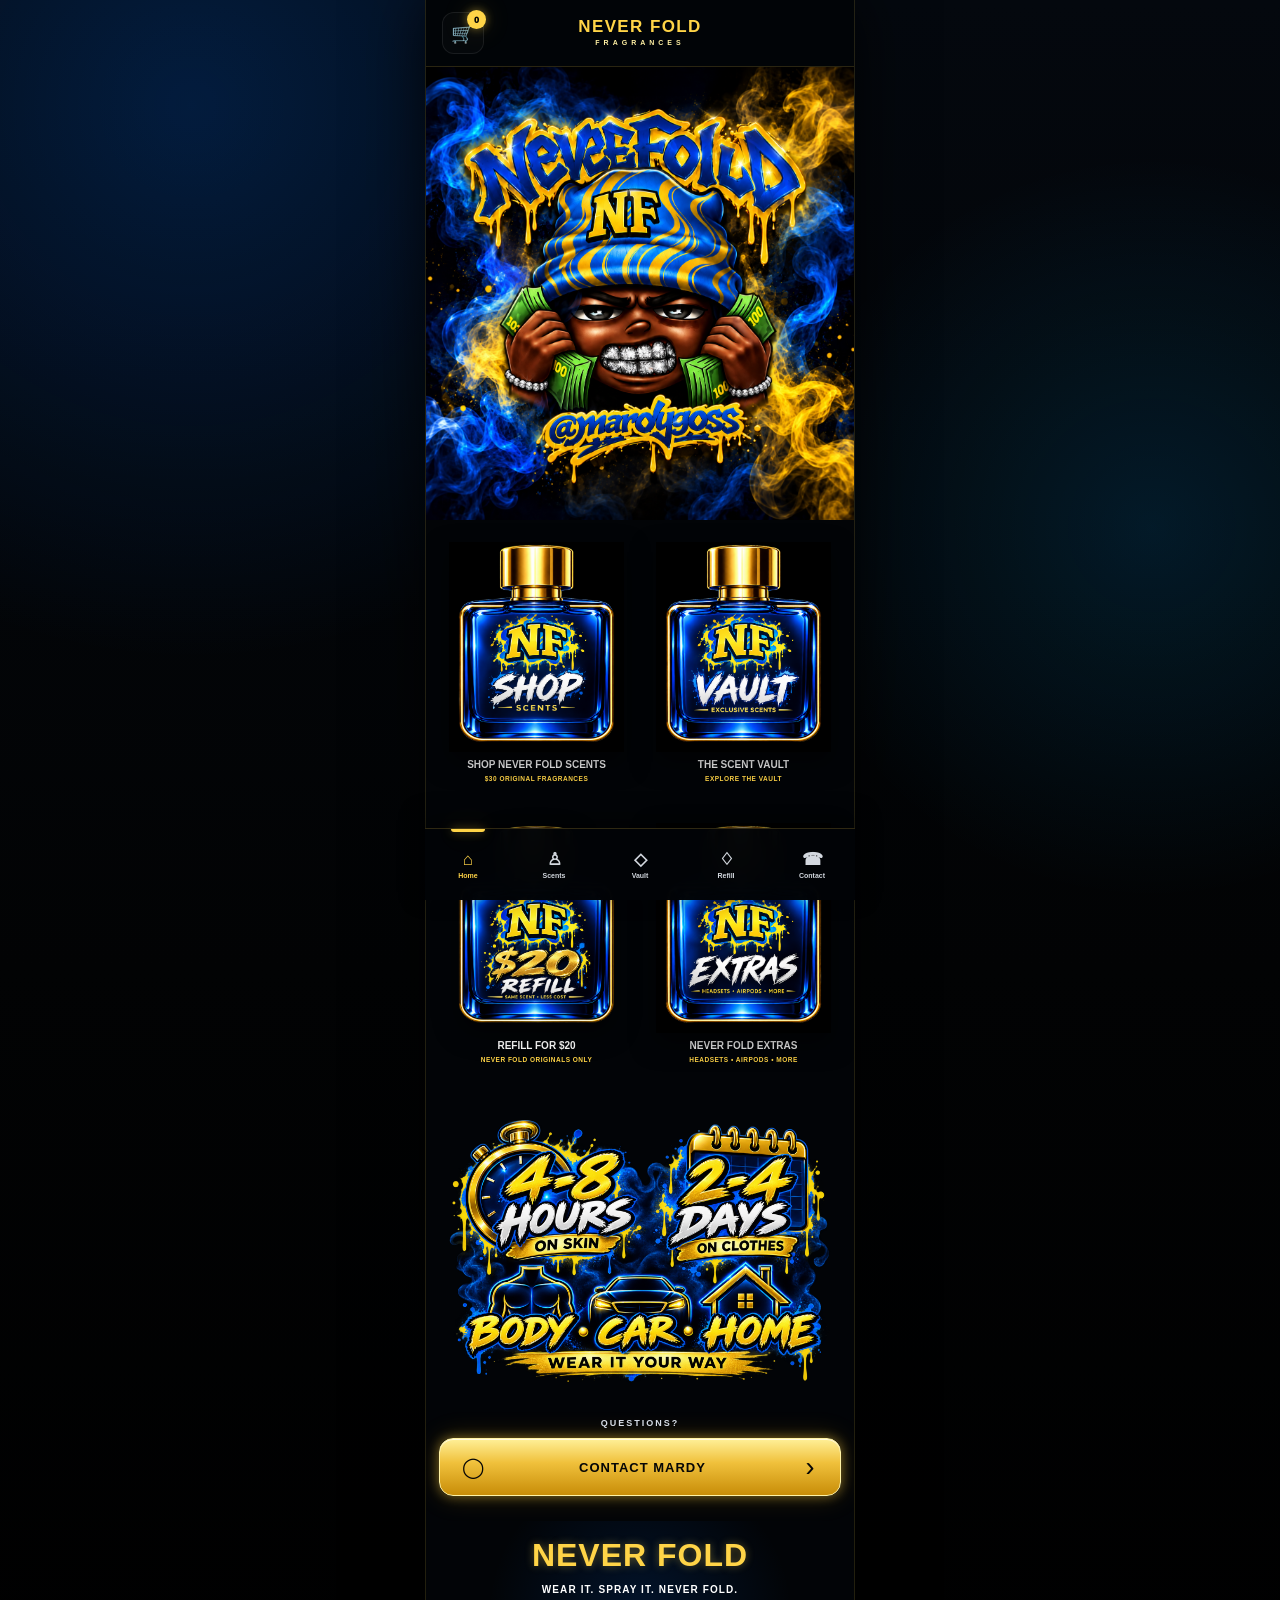
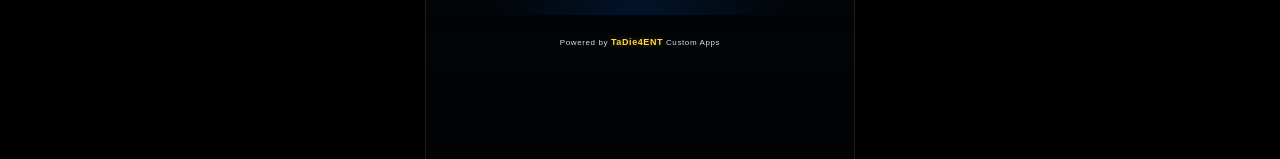
==== commit afc108da: "Update hero image source in index.html" ====
--- a/index.html
+++ b/index.html
@@ -61,7 +61,7 @@
     <section class="nf-home-hero">
 
     <img
-        src="images/IMG_NeverFold.png"
+       src="images/IMG_newfrontpageheader.png"
         alt="Never Fold"
         class="nf-main-hero-image"
     >
--- a/styles.css
+++ b/styles.css
@@ -5335,3 +5335,254 @@
     font-weight: 900;
     cursor: pointer;
 }
+
+<p class="nf-closing-title">
+    NEVER FOLD
+</p>
+
+/* CENTER HOMEPAGE HEADER BRAND */
+
+.home-page .top-header,
+.home-app .top-header {
+    position: relative;
+}
+
+.home-page .brand-name,
+.home-app .brand-name {
+    position: absolute;
+    left: 50%;
+    transform: translateX(-50%);
+    width: max-content;
+    text-align: center;
+}
+
+.home-page .brand-name strong,
+.home-page .brand-name span,
+.home-app .brand-name strong,
+.home-app .brand-name span {
+    display: block;
+    text-align: center;
+}
+
+/* =========================================
+   EXTRAS — MATCH GOLD ADD TO CART
+========================================= */
+
+.extras-add-cart {
+    width: 100%;
+    min-height: 54px;
+    margin-top: 14px;
+    padding: 0 16px;
+
+    display: flex;
+    align-items: center;
+    justify-content: center;
+    gap: 9px;
+
+    border: 1px solid #fff0a3;
+    border-radius: 13px;
+
+    background:
+        linear-gradient(
+            180deg,
+            #ffec95,
+            #e4b026 52%,
+            #bd8204 100%
+        );
+
+    color: #050505;
+
+    font-size: 11px;
+    font-weight: 1000;
+    letter-spacing: 0.7px;
+    text-transform: uppercase;
+
+    box-shadow:
+        inset 0 1px rgba(255, 255, 255, 0.7),
+        var(--gold-glow);
+}
+
+/* =========================================
+   NO CURSIVE — BLOCK LETTERS
+========================================= */
+
+.graffiti-text,
+.stay-scented-text,
+.nf-closing-script,
+.nf-closing-title {
+    font-family: Arial, Helvetica, sans-serif !important;
+    font-style: normal !important;
+    font-weight: 900 !important;
+    text-transform: uppercase !important;
+    letter-spacing: 1px !important;
+}
+
+/* =========================================
+   CHECKOUT — PICKUP / SHIPPING BUTTONS
+========================================= */
+
+.delivery-method-options {
+    display: grid;
+    grid-template-columns: 1fr 1fr;
+    gap: 10px;
+    margin-top: 14px;
+}
+
+.delivery-method-button {
+    min-height: 52px;
+    padding: 8px 10px;
+
+    border: 1px solid #fff0a3;
+    border-radius: 12px;
+
+    background:
+        linear-gradient(
+            180deg,
+            #ffec95,
+            #e4b026 52%,
+            #bd8204 100%
+        );
+
+    color: #050505;
+
+    font-size: 12px;
+    font-weight: 900;
+    text-align: center;
+
+    box-shadow:
+        inset 0 1px rgba(255,255,255,.7),
+        var(--gold-glow);
+}
+
+.delivery-method-button small {
+    display: block;
+    margin-top: 3px;
+    color: #050505;
+    font-size: 9px;
+    font-weight: 900;
+}
+
+.delivery-method-button.active {
+    border: 2px solid #006dff;
+    box-shadow:
+        0 0 10px rgba(0,109,255,.65),
+        var(--gold-glow);
+}
+
+/* =========================================
+   CHECKOUT — DEMO CARD PAYMENT
+========================================= */
+
+.demo-payment-box {
+    margin-top: 16px;
+    padding: 16px;
+    border: 1px solid rgba(255, 212, 71, 0.45);
+    border-radius: 14px;
+    background: rgba(0, 0, 0, 0.45);
+}
+
+.demo-payment-header {
+    display: flex;
+    align-items: center;
+    justify-content: space-between;
+    gap: 10px;
+    margin-bottom: 8px;
+}
+
+.demo-payment-header strong {
+    color: #ffffff;
+    font-size: 15px;
+    font-weight: 900;
+    letter-spacing: 0.8px;
+}
+
+.demo-payment-header span {
+    padding: 4px 7px;
+    border-radius: 6px;
+    background: #ffd447;
+    color: #050505;
+    font-size: 9px;
+    font-weight: 900;
+}
+
+.demo-payment-note {
+    margin: 0 0 14px;
+    color: #cccccc;
+    font-size: 11px;
+    line-height: 1.5;
+}
+
+.demo-payment-box label {
+    display: block;
+    margin: 12px 0 6px;
+    color: #ffffff;
+    font-size: 10px;
+    font-weight: 900;
+    letter-spacing: 0.6px;
+}
+
+.demo-payment-box input {
+    width: 100%;
+    min-height: 48px;
+    padding: 0 12px;
+    border: 1px solid rgba(255, 255, 255, 0.25);
+    border-radius: 10px;
+    background: #0c0c0c;
+    color: #ffffff;
+    font-size: 14px;
+    box-sizing: border-box;
+}
+
+.demo-card-row {
+    display: grid;
+    grid-template-columns: 1fr 1fr;
+    gap: 10px;
+}
+
+.demo-pay-button {
+    width: 100%;
+    min-height: 54px;
+    margin-top: 18px;
+    border: 1px solid #fff0a3;
+    border-radius: 13px;
+
+    background:
+        linear-gradient(
+            180deg,
+            #ffec95,
+            #e4b026 52%,
+            #bd8204 100%
+        );
+
+    color: #050505;
+    font-size: 12px;
+    font-weight: 900;
+    letter-spacing: 0.8px;
+    text-transform: uppercase;
+
+    box-shadow:
+        inset 0 1px rgba(255,255,255,.7),
+        var(--gold-glow);
+}
+
+.demo-payment-warning {
+    display: block;
+    margin-top: 10px;
+    color: #ffd447;
+    font-size: 9px;
+    font-weight: 900;
+    text-align: center;
+}
+
+/* =========================================
+   CART LOGO IMAGE
+========================================= */
+
+.cart-logo-image {
+    display: block;
+    width: 100%;
+    max-width: 100%;
+    height: auto;
+    margin: 0 auto 12px;
+    object-fit: contain;
+}
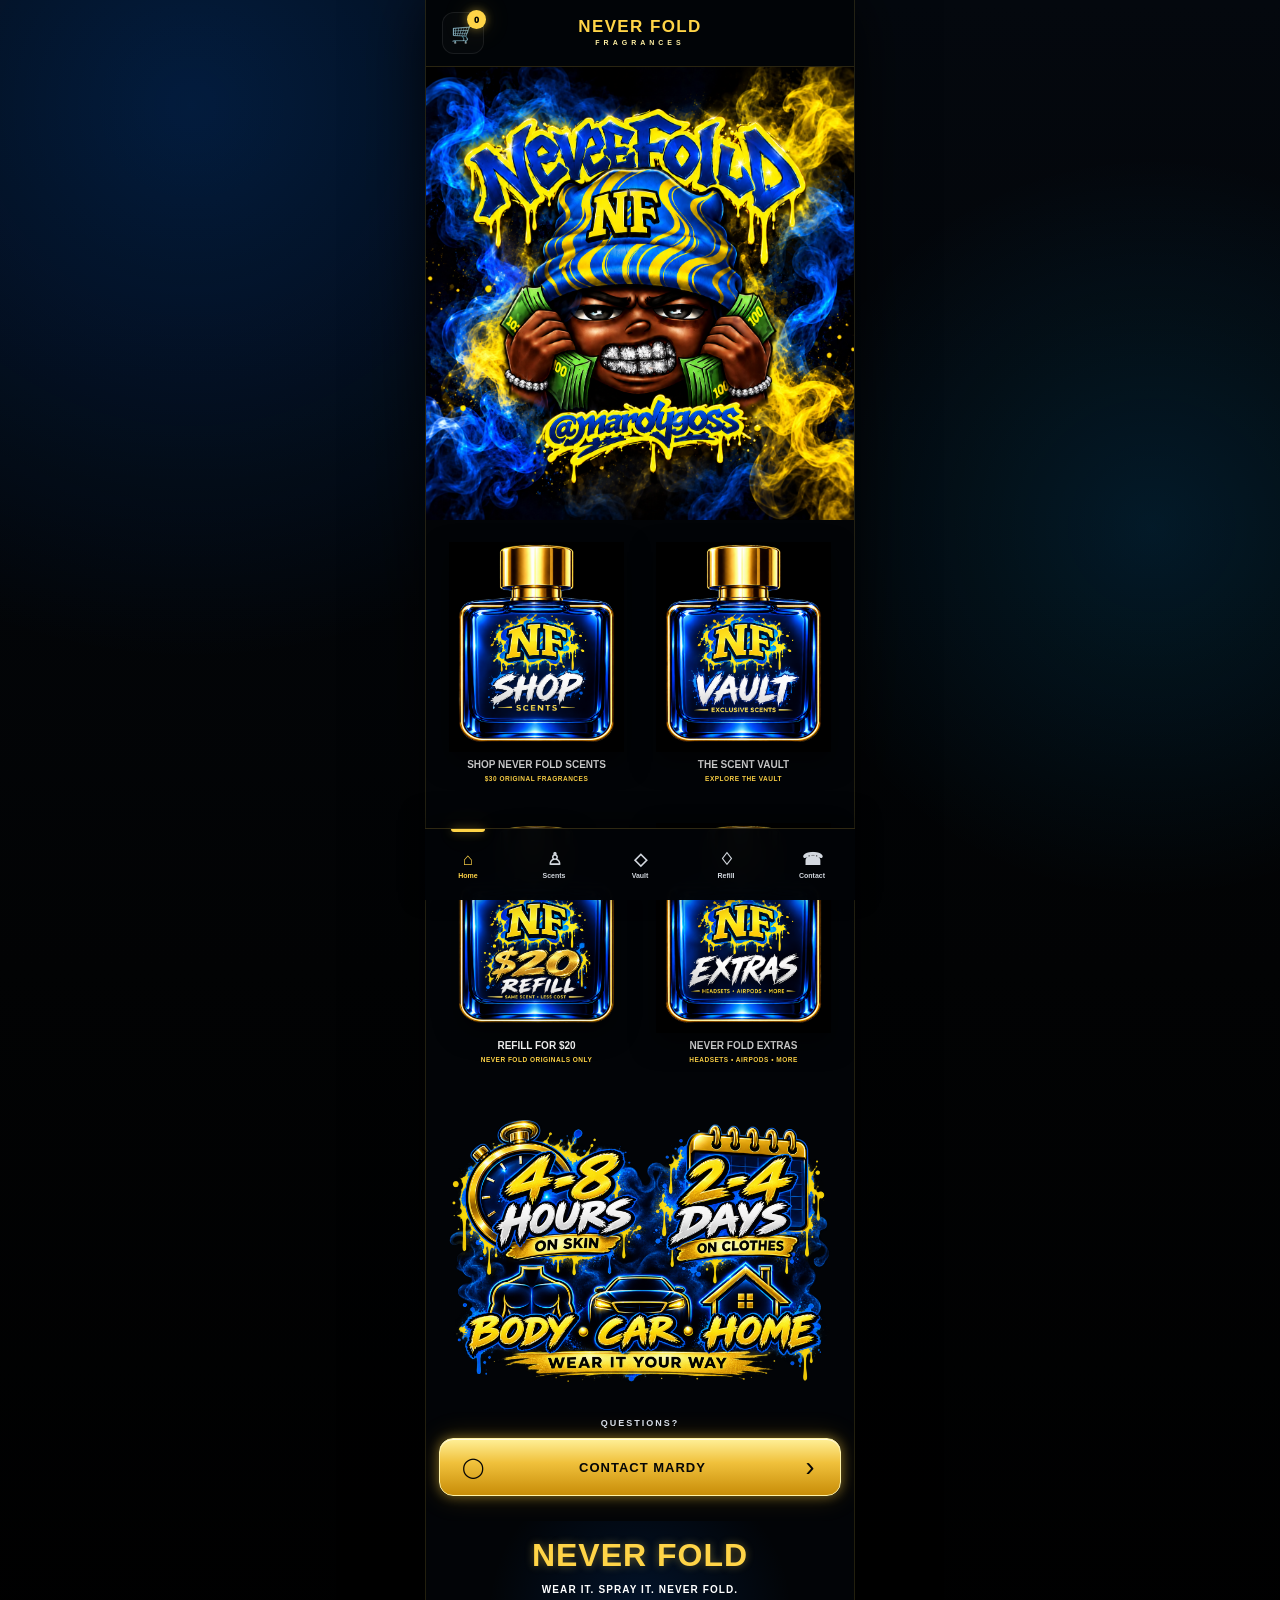
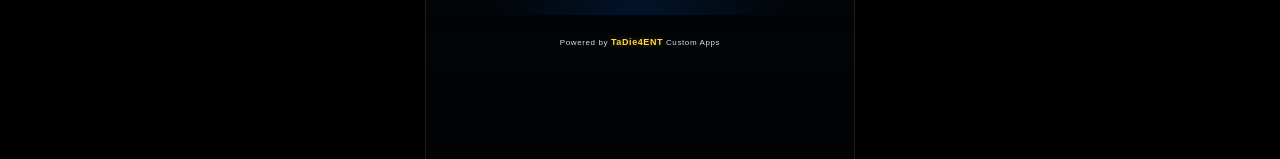
==== commit 6c353b8e: "Update hero image source in index.html" ====
--- a/index.html
+++ b/index.html
@@ -61,7 +61,7 @@
     <section class="nf-home-hero">
 
     <img
-       src="images/IMG_newfrontpageheader.png"
+      src="images/IMG_NeverFoldHP.png"
         alt="Never Fold"
         class="nf-main-hero-image"
     >
--- a/styles.css
+++ b/styles.css
@@ -5586,3 +5586,50 @@
     margin: 0 auto 12px;
     object-fit: contain;
 }
+
+/* =========================================
+   NEVER FOLD PRO 2 — COLOR OPTIONS
+========================================= */
+
+.extras-color-section {
+    width: 100%;
+    margin: 16px 0;
+    text-align: center;
+}
+
+.extras-color-title {
+    margin: 0 0 10px;
+    color: #ffffff;
+    font-size: 12px;
+    font-weight: 900;
+    letter-spacing: 1px;
+    text-transform: uppercase;
+}
+
+.extras-color-options {
+    display: grid;
+    grid-template-columns: repeat(2, 1fr);
+    gap: 8px;
+    width: 100%;
+}
+
+.extras-color-button {
+    min-height: 42px;
+    padding: 8px 6px;
+    border: 2px solid #006dff;
+    border-radius: 10px;
+    background: #07111c;
+    color: #ffffff;
+    font-size: 11px;
+    font-weight: 900;
+    text-transform: uppercase;
+    cursor: pointer;
+}
+
+.extras-color-button:hover,
+.extras-color-button.active {
+    border-color: #ffd447;
+    background: #07111c;
+    color: #ffd447;
+    box-shadow: 0 0 12px rgba(255, 212, 71, 0.45);
+}
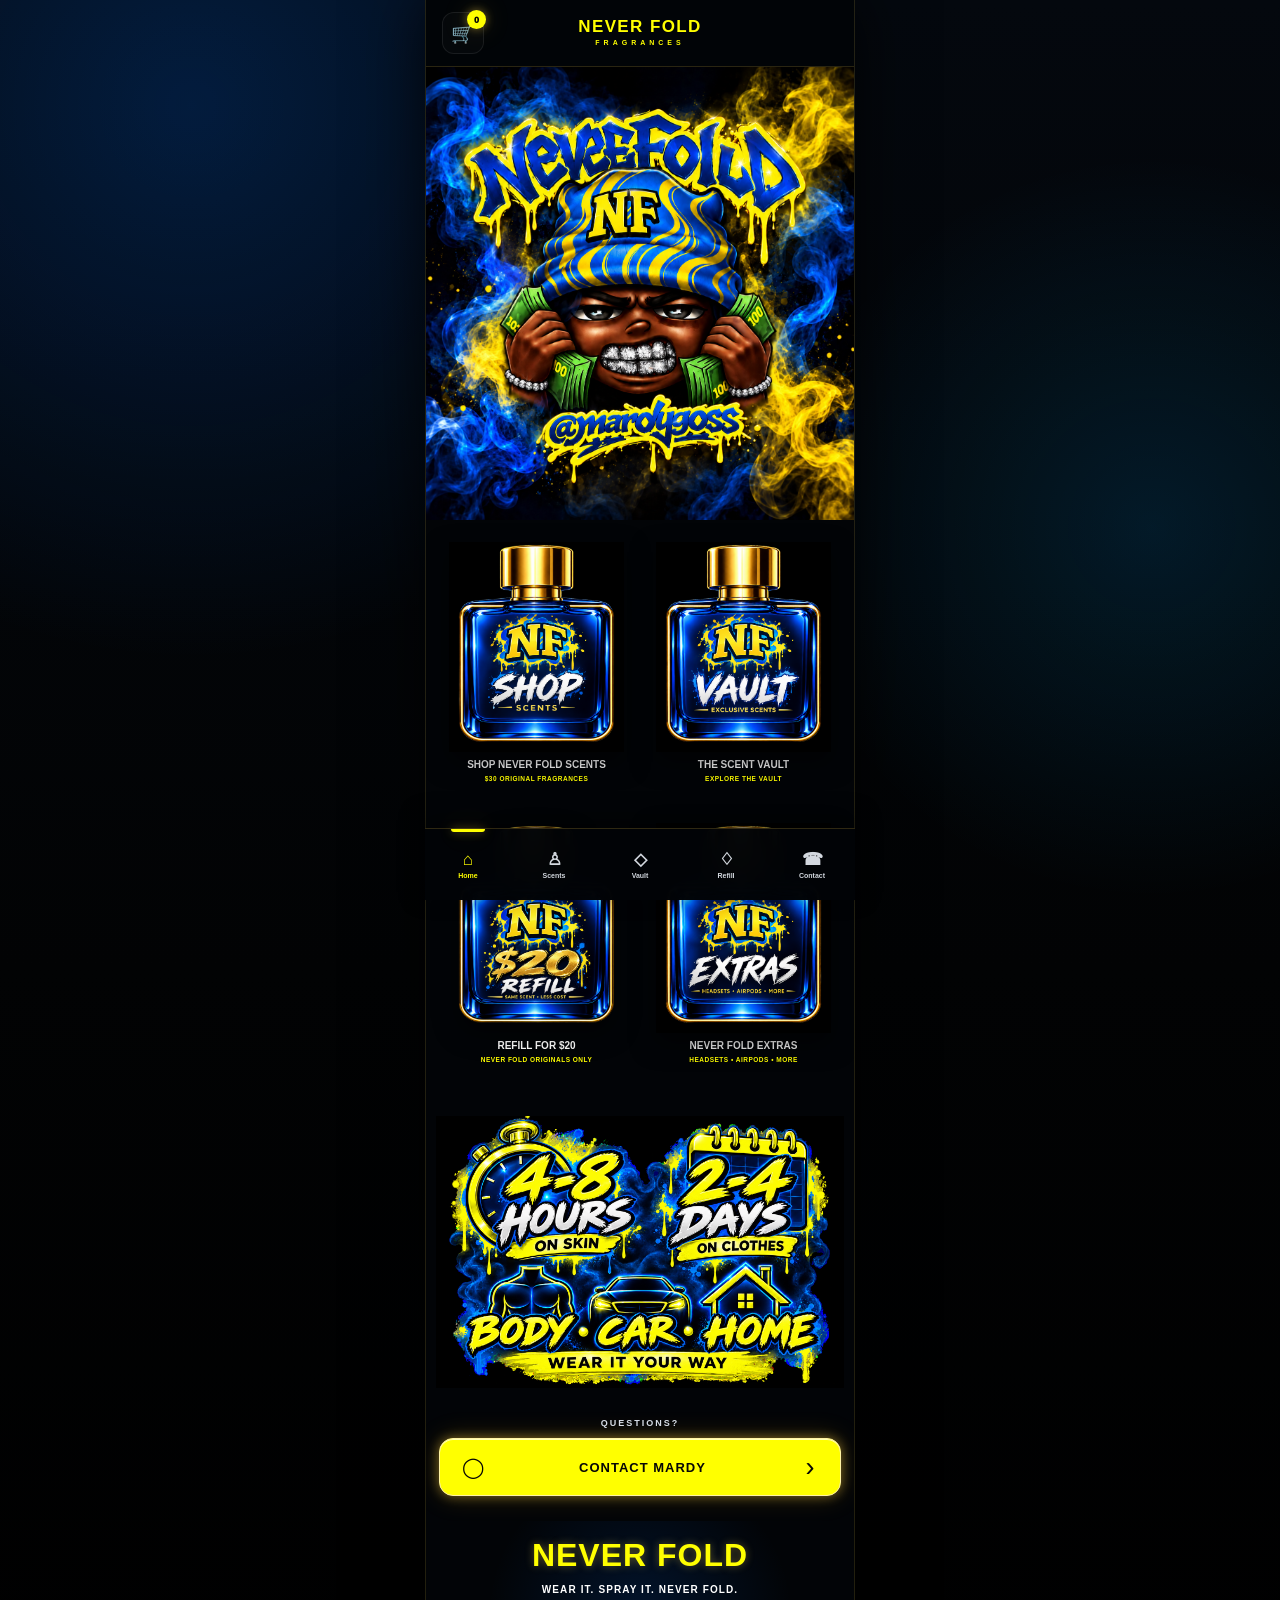
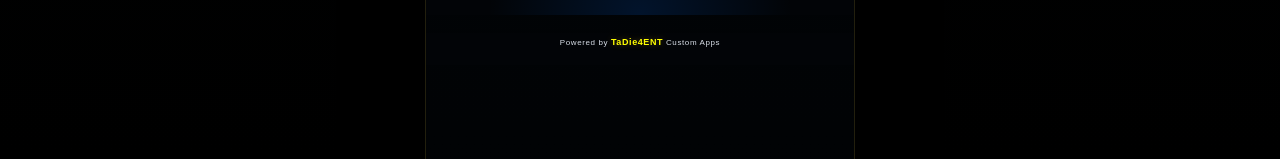
==== commit d163db2a: "Update footer image source in index.html" ====
--- a/index.html
+++ b/index.html
@@ -180,7 +180,7 @@
 <section class="nf-home-info-image">
 
     <img
-        src="images/IMG_NFfooter.png"
+        src="images/IMG_FOOTERNEW.png"
         alt="4–8 hours on skin, 2–4 days on clothes, Body Car Home"
     >
 
--- a/styles.css
+++ b/styles.css
@@ -28,9 +28,9 @@
     --blue-bright: #00a8ff;
     --blue-dark: #003c91;
 
-    --gold: #ffd447;
-    --gold-light: #fff0a3;
-    --gold-dark: #b67d00;
+    --gold: #ffff00;
+    --gold-light: #ffff00;
+    --gold-dark: #ffff00;
 
     --green: #36e567;
     --green-dark: #0a7a32;
@@ -782,13 +782,7 @@
 
     border-radius: 14px;
 
-    background:
-        linear-gradient(
-            180deg,
-            #fff098 0%,
-            #f0c13c 42%,
-            #c88d08 100%
-        );
+   background: #ffff00;
 
     color: #060606;
 
@@ -1099,12 +1093,7 @@
 
     border-radius: 14px;
 
-    background:
-        linear-gradient(
-            180deg,
-            #ffe77d,
-            #d8a117
-        );
+   background: #ffff00;
 
     color: #050505;
 
@@ -1613,12 +1602,7 @@
 
     border-radius: 13px;
 
-    background:
-        linear-gradient(
-            180deg,
-            #ffe879,
-            #d9a314
-        );
+    background: #ffff00;
 
     color: #050505;
 
@@ -2064,13 +2048,7 @@
 
     border-radius: 13px;
 
-    background:
-        linear-gradient(
-            180deg,
-            #ffec95,
-            #e4b026 52%,
-            #bd8204 100%
-        );
+    background: #ffff00;
 
     color: #050505;
 
@@ -2761,13 +2739,13 @@
         1px solid rgba(255, 255, 255, 0.13);
 
     border-radius: 14px;
-
-    background:
-        linear-gradient(
-            180deg,
-            #0c1621,
-            #050a10
-        );
+background:
+    linear-gradient(
+        180deg,
+        #0c1621,
+        #050a10
+    );
+   
 }
 
 
@@ -3110,12 +3088,12 @@
 
     border-radius: 12px;
 
-    background:
-        linear-gradient(
-            180deg,
-            #0e1822,
-            #070d13
-        );
+background:
+    linear-gradient(
+        180deg,
+        #0e1822,
+        #070d13
+    );
 
     box-shadow:
         0 8px 17px rgba(0, 0, 0, 0.25);
@@ -3355,12 +3333,12 @@
 
     border-radius: 12px;
 
-    background:
-        linear-gradient(
-            180deg,
-            #0d1721,
-            #070d13
-        );
+ background:
+    linear-gradient(
+        180deg,
+        #0d1721,
+        #070d13
+    );
 
     box-shadow:
         0 7px 15px rgba(0, 0, 0, 0.30);
@@ -3438,12 +3416,7 @@
 
     border-radius: 10px;
 
-    background:
-        linear-gradient(
-            180deg,
-            #ffe77b,
-            #d6a014
-        );
+   background: #ffff00;
 
     color: #050505;
 
@@ -3467,12 +3440,12 @@
 
     border-radius: 14px;
 
-    background:
-        linear-gradient(
-            180deg,
-            rgba(14, 23, 34, 0.96),
-            rgba(6, 10, 16, 0.98)
-        );
+  background:
+    linear-gradient(
+        180deg,
+        rgba(14, 23, 34, 0.96),
+        rgba(6, 10, 16, 0.98)
+    ); 
 }
 
 
@@ -3626,12 +3599,12 @@
 
     border-radius: 11px;
 
-    background:
-        linear-gradient(
-            180deg,
-            rgba(0, 109, 255, 0.17),
-            rgba(2, 8, 15, 0.9)
-        );
+   background:
+    linear-gradient(
+        180deg,
+        rgba(0, 109, 255, 0.17),
+        rgba(2, 8, 15, 0.9)
+    );
 
     color: var(--white);
 
@@ -3766,12 +3739,12 @@
 
     border-radius: 14px;
 
-    background:
-        linear-gradient(
-            180deg,
-            rgba(14, 23, 34, 0.96),
-            rgba(6, 10, 16, 0.98)
-        );
+ background:
+    linear-gradient(
+        180deg,
+        rgba(14, 23, 34, 0.96),
+        rgba(6, 10, 16, 0.98)
+    );
 }
 
 
@@ -4187,12 +4160,12 @@
 
     border-radius: 13px;
 
-    background:
-        linear-gradient(
-            180deg,
-            #0d1721,
-            #060b11
-        );
+ background:
+    linear-gradient(
+        180deg,
+        #0d1721,
+        #060b11
+    );
 }
 
 
@@ -4478,7 +4451,7 @@
 
 .vault-hero h1 span {
 
-    color: #ffd447;
+ color: #ffff00;
 }
 
 
@@ -4523,7 +4496,7 @@
 
 .vault-total strong {
 
-    color: #ffd447;
+color: #ffff00;
 
     font-size: 18px;
 }
@@ -4671,7 +4644,7 @@
     margin:
         0 0 7px;
 
-    color: #ffd447;
+  color: #ffff00;
 
     font-size: 20px;
 
@@ -4699,12 +4672,7 @@
 
     border-radius: 7px;
 
-    background:
-        linear-gradient(
-            180deg,
-            #101820,
-            #0b1117
-        );
+    background: #ffff00;
 }
 
 
@@ -4751,14 +4719,9 @@
     border:
         1px solid rgba(255, 212, 71, 0.42);
 
-    background:
-        linear-gradient(
-            135deg,
-            #051d3d,
-            #0a0f15
-        );
-
-    color: #ffd447;
+    background: #ffff00;
+
+   color: #ffff00;
 
     font-size: 9px;
 
@@ -4822,7 +4785,7 @@
 
 .vault-price-row strong {
 
-    color: #ffd447;
+   color: #ffff00;
 
     font-size: 18px;
 }
@@ -4869,12 +4832,7 @@
 
     border-radius: 7px;
 
-    background:
-        linear-gradient(
-            180deg,
-            #fff0a3,
-            #d9a51c
-        );
+  background: #ffff00;  
 
     color: #070707;
 
@@ -5382,13 +5340,7 @@
     border: 1px solid #fff0a3;
     border-radius: 13px;
 
-    background:
-        linear-gradient(
-            180deg,
-            #ffec95,
-            #e4b026 52%,
-            #bd8204 100%
-        );
+ background: #ffff00;  
 
     color: #050505;
 
@@ -5435,13 +5387,7 @@
     border: 1px solid #fff0a3;
     border-radius: 12px;
 
-    background:
-        linear-gradient(
-            180deg,
-            #ffec95,
-            #e4b026 52%,
-            #bd8204 100%
-        );
+  background: #ffff00;
 
     color: #050505;
 
@@ -5546,14 +5492,8 @@
     border: 1px solid #fff0a3;
     border-radius: 13px;
 
-    background:
-        linear-gradient(
-            180deg,
-            #ffec95,
-            #e4b026 52%,
-            #bd8204 100%
-        );
-
+background: #ffff00;
+   
     color: #050505;
     font-size: 12px;
     font-weight: 900;
@@ -5633,3 +5573,30 @@
     color: #ffd447;
     box-shadow: 0 0 12px rgba(255, 212, 71, 0.45);
 }
+
+/* =========================================
+   NEVER FOLD — FINAL YELLOW COLOR OVERRIDE
+   Gold accents → Bright Yellow
+========================================= */
+
+:root {
+    --gold: #ffff00;
+    --gold-light: #ffff00;
+    --gold-dark: #ffff00;
+}
+
+/* Replace remaining hard-coded gold text/borders */
+.demo-payment-warning {
+    color: #ffff00;
+}
+
+.demo-payment-header span {
+    background: #ffff00;
+}
+
+.extras-color-button:hover,
+.extras-color-button.active {
+    border-color: #ffff00;
+    color: #ffff00;
+    box-shadow: 0 0 12px rgba(255, 255, 0, 0.45);
+}
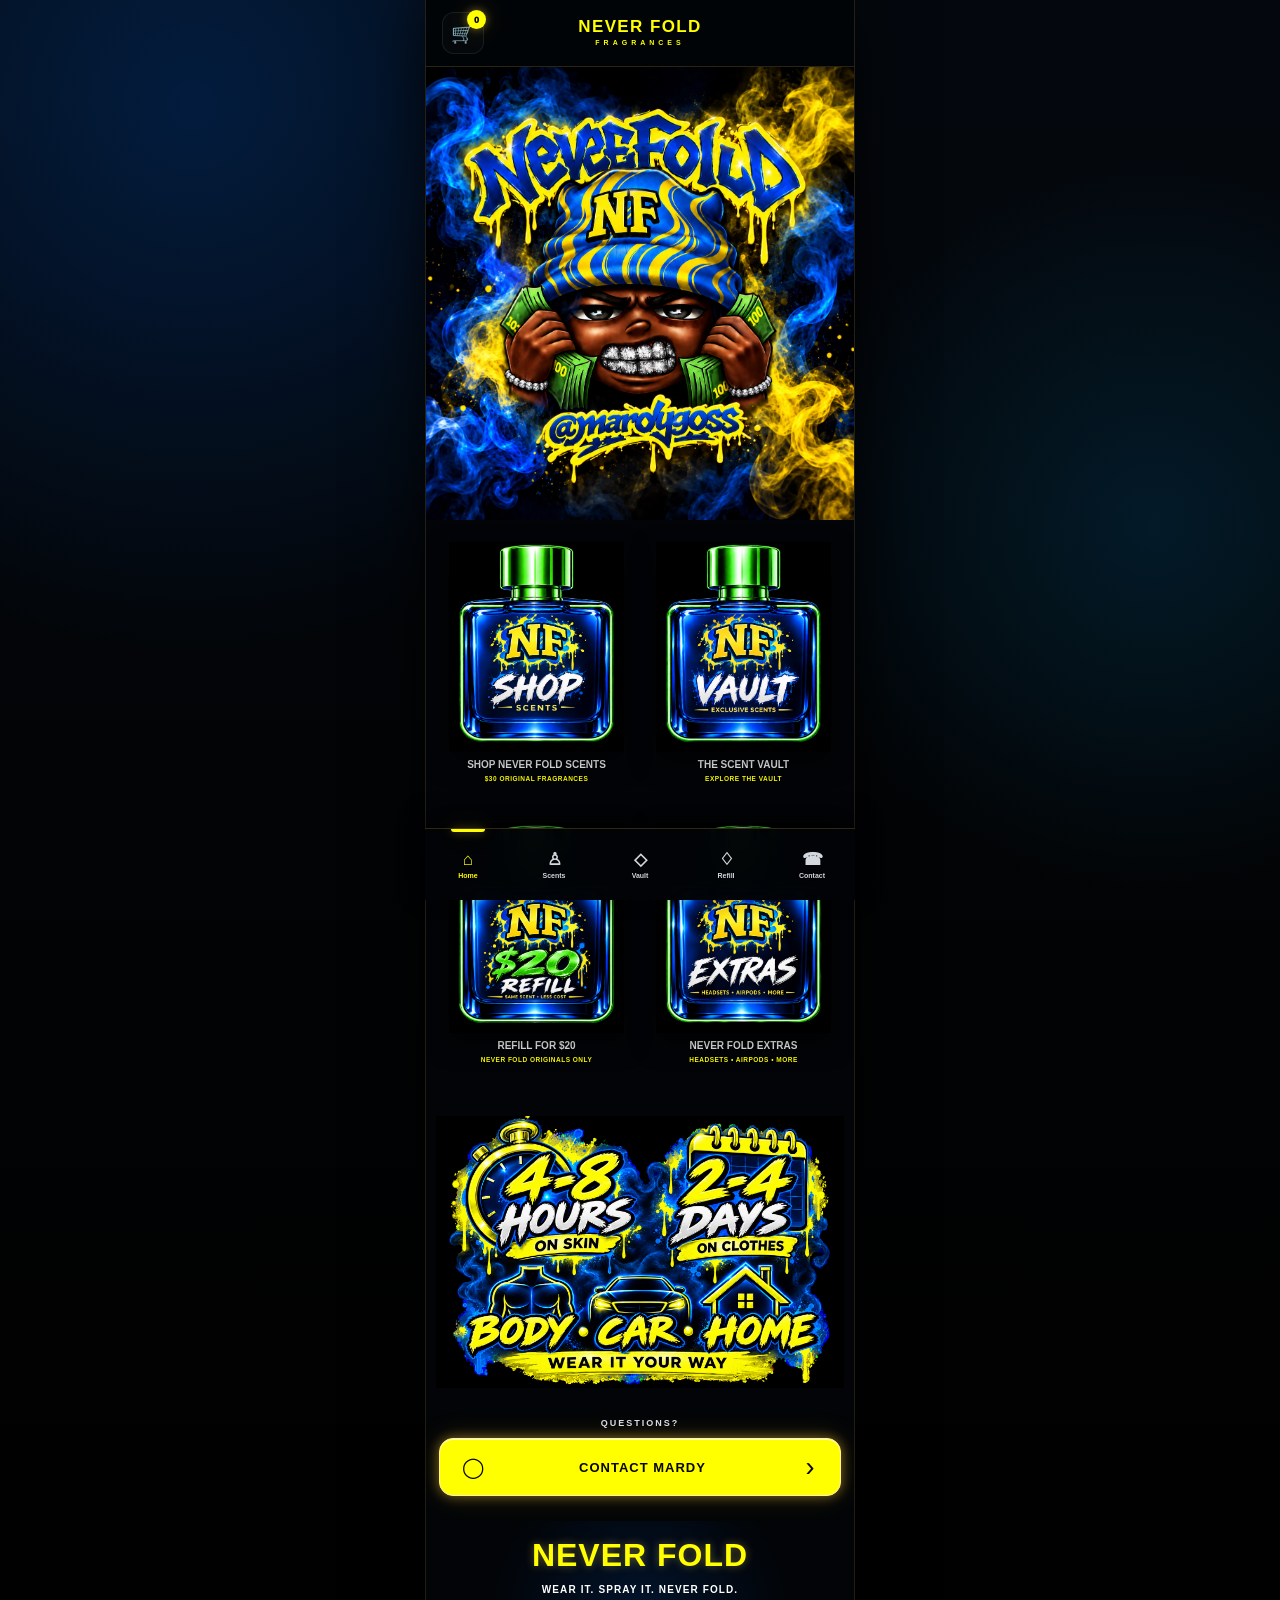
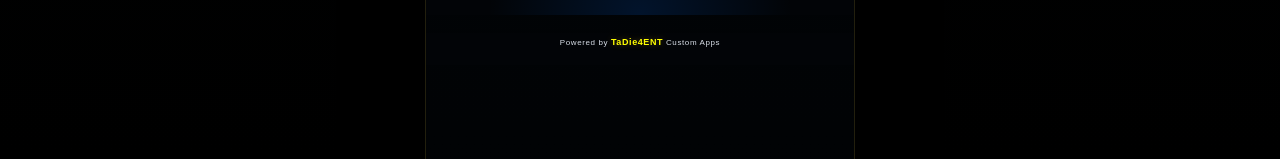
==== commit 6ca9ed83: "Update image sources for product links" ====
--- a/index.html
+++ b/index.html
@@ -87,7 +87,7 @@
     <a href="scents.html" class="nf-image-action">
 
         <img
-            src="images/IMG_NFshopscents.png"
+           src="images/IMG_SHOPGREEN.png"
             alt="Shop Never Fold Scents"
             class="nf-action-bottle"
         >
@@ -109,7 +109,7 @@
     <a href="vault.html" class="nf-image-action">
 
         <img
-            src="images/IMG_NFvault.png"
+           src="images/IMG_DAVAULTGREEN.png" 
             alt="The Scent Vault"
             class="nf-action-bottle"
         >
@@ -131,7 +131,7 @@
     <a href="refills.html" class="nf-image-action">
 
         <img
-            src="images/IMG_NFrefill.png"
+            src="images/IMG_REFILLGREEN.png"
             alt="$20 Never Fold Refill"
             class="nf-action-bottle"
         >
@@ -152,7 +152,7 @@
     <a href="extras.html" class="nf-image-action">
 
         <img
-            src="images/IMG_extras.png"
+            src="images/IMG_EXTRASGREEN.png"
             alt="Never Fold Extras"
             class="nf-action-bottle"
         >
--- a/styles.css
+++ b/styles.css
@@ -4662,7 +4662,6 @@
     gap: 6px;
 }
 
-
 .vault-item {
 
     overflow: hidden;
@@ -4671,8 +4670,31 @@
         1px solid rgba(160, 190, 220, 0.34);
 
     border-radius: 7px;
-
-    background: #ffff00;
+}
+
+/* =========================================
+   VAULT — KEEP BRAND ROWS DARK
+========================================= */
+
+
+.vault-item {
+    background:
+        linear-gradient(
+            180deg,
+            #101820,
+            #0b1117
+        ) !important;
+}
+
+.vault-item-icon {
+    background:
+        linear-gradient(
+            180deg,
+            #10243a,
+            #07121f
+        ) !important;
+
+    border-color: #00a8ff !important;
 }
 
 
@@ -5600,3 +5622,18 @@
     color: #ffff00;
     box-shadow: 0 0 12px rgba(255, 255, 0, 0.45);
 }
+
+/* =========================================
+   VAULT SHOP NAVIGATION
+========================================= */
+
+.vault-shop-navigation {
+    display: grid;
+    gap: 10px;
+    padding: 14px;
+}
+
+.vault-shop-navigation .checkout-button {
+    margin: 0;
+    width: 100%;
+}
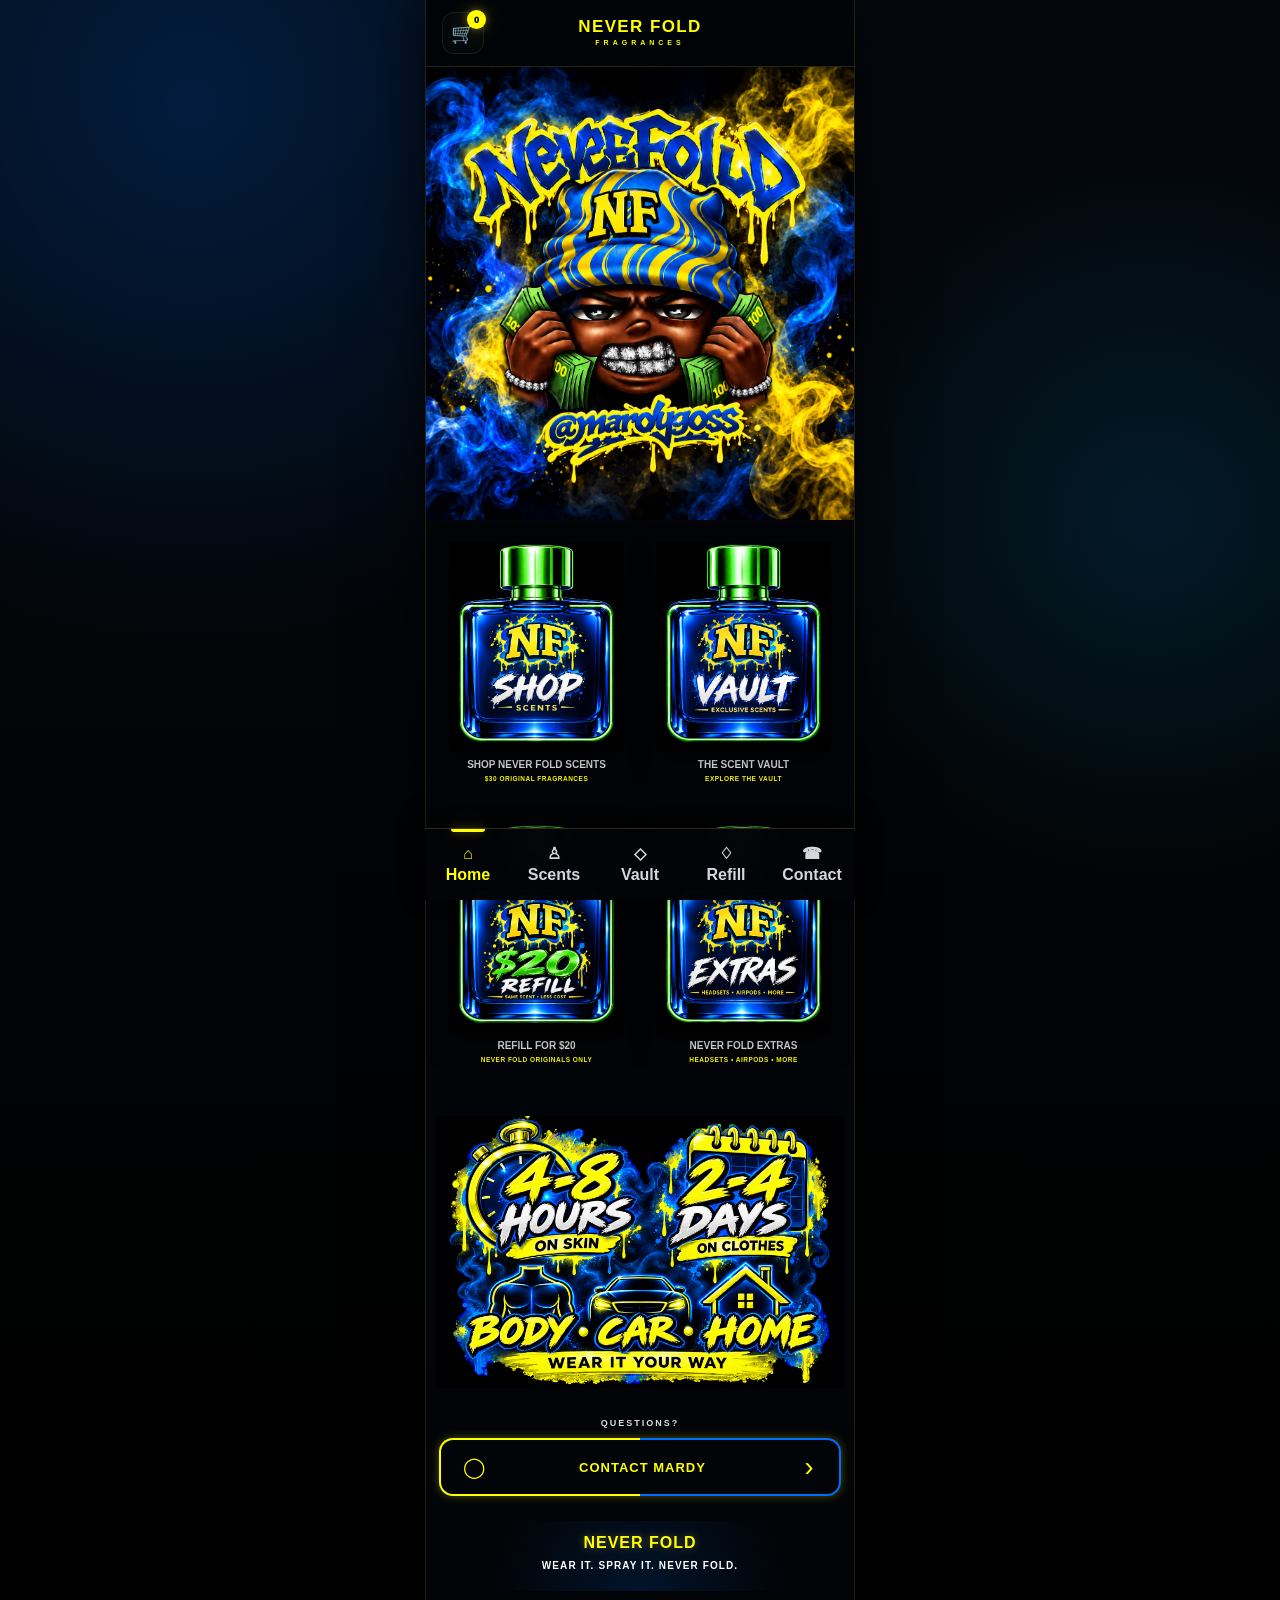
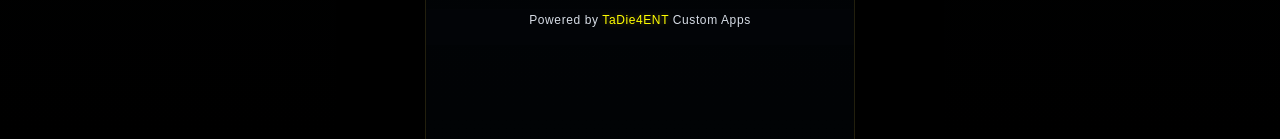
==== commit 0a04f8a7: "Add manifest and apple-touch-icon links to index.html" ====
--- a/index.html
+++ b/index.html
@@ -12,7 +12,12 @@
     <meta name="theme-color" content="#02060c">
 
     <title>Never Fold Fragrances</title>
-
+<link rel="manifest" href="manifest.json">
+
+<link
+    rel="apple-touch-icon"
+    href="images/IMG_NF_APP_192.png"
+>
     <link rel="stylesheet" href="styles.css">
 </head>
 
--- a/styles.css
+++ b/styles.css
@@ -777,14 +777,14 @@
 
     align-items: center;
 
-    border:
-        1px solid #fff2a4;
-
-    border-radius: 14px;
-
-   background: #ffff00;
-
-    color: #060606;
+   border:
+    2px solid var(--gold);
+
+border-radius: 14px;
+
+background: #020407;
+
+color: var(--white);
 
     box-shadow:
         inset 0 1px rgba(255, 255, 255, 0.72),
@@ -1088,17 +1088,14 @@
 
     align-items: center;
 
-    border:
-        1px solid var(--gold);
-
-    border-radius: 14px;
-
-   background: #ffff00;
-
-    color: #050505;
-
-    box-shadow:
-        var(--gold-glow);
+border:
+    2px solid var(--gold);
+
+border-radius: 14px;
+
+background: #020407;
+
+color: var(--white);
 }
 
 
@@ -2910,7 +2907,8 @@
     justify-content: space-between;
 
     border:
-        1px solid var(--gold-line);
+      border:
+    2px solid #ffff00;
 
     border-radius: 13px;
 
@@ -5316,9 +5314,6 @@
     cursor: pointer;
 }
 
-<p class="nf-closing-title">
-    NEVER FOLD
-</p>
 
 /* CENTER HOMEPAGE HEADER BRAND */
 
@@ -5637,3 +5632,417 @@
     margin: 0;
     width: 100%;
 }
+
+/* =========================================
+   DARK SHOPPING BUTTONS — YELLOW OUTLINE
+========================================= */
+
+.checkout-button {
+    background: #05080d !important;
+    color: #ffffff !important;
+    border: 2px solid #ffff00 !important;
+    box-shadow:
+        0 0 10px rgba(255, 255, 0, 0.35),
+        inset 0 0 8px rgba(255, 255, 0, 0.06) !important;
+}
+
+.checkout-button:hover,
+.checkout-button:active {
+    background: #0a111a !important;
+    color: #ffffff !important;
+}
+
+/* =========================================
+   VAULT CLEAN DARK + YELLOW OUTLINE
+   MATCH BUTTON WIDTHS
+========================================= */
+
+/* Vault scent rows */
+.vault-item {
+    background: #070b10 !important;
+    border: 1px solid #ffff00 !important;
+}
+
+/* Initial boxes — AF, AM, AG, etc. */
+.vault-initial {
+    background: #070b10 !important;
+    color: #ffff00 !important;
+    border: 1px solid #ffff00 !important;
+}
+
+/* Expanded scent area */
+.vault-item-details {
+    background: #05080d !important;
+}
+
+/* Add to cart */
+.vault-add-cart {
+    background: #05080d !important;
+    color: #ffffff !important;
+    border: 2px solid #ffff00 !important;
+}
+
+/* Make checkout + continue shopping same width */
+.checkout-button,
+.continue-shopping {
+    width: 100% !important;
+    max-width: none !important;
+    box-sizing: border-box !important;
+    margin-left: 0 !important;
+    margin-right: 0 !important;
+}
+
+/* STAY SCENTED — MONEY GREEN */
+.stay-scented-text {
+    color: #39ff14 !important;
+}
+
+/* =========================================
+   VAULT SCENT ROWS — CLEANER LOOK
+========================================= */
+
+/* Remove yellow outline from full scent rows */
+.vault-item {
+    border: 1px solid rgba(255, 255, 255, 0.12) !important;
+}
+
+/* Keep small initials box yellow outline */
+.vault-initial {
+    background: #070b10 !important;
+    border: 1px solid #ffff00 !important;
+    color: #ffffff !important;
+}
+
+/* =========================================
+   CONTACT MARDY — GLOBAL CONSISTENT STYLE
+========================================= */
+
+.nf-contact-button,
+.contact-mardy-button,
+.cart-contact-button,
+.vault-contact-button,
+.refill-contact-button,
+.extras-contact-button {
+    background: #05080d !important;
+    border: 2px solid #39ff14 !important;
+    color: #ffffff !important;
+    box-shadow: 0 0 10px rgba(57, 255, 20, 0.25) !important;
+}
+
+.nf-contact-button strong,
+.contact-mardy-button strong,
+.cart-contact-button strong,
+.vault-contact-button strong,
+.refill-contact-button strong,
+.extras-contact-button strong {
+    color: #ffffff !important;
+}
+
+/* =========================================
+   VAULT ALPHABET LETTERS — WHITE
+========================================= */
+
+.vault-letter-title {
+    color: #ffffff !important;
+}
+
+/* =========================================
+   CONTACT MARDY — YELLOW
+========================================= */
+
+.nf-contact-button {
+    background: #05080d !important;
+    border: 2px solid #ffff00 !important;
+    color: #ffff00 !important;
+    box-shadow: 0 0 10px rgba(255, 255, 0, 0.30) !important;
+}
+
+.nf-contact-button strong,
+.nf-contact-button span {
+    color: #ffff00 !important;
+}
+
+
+/* =========================================
+   ADD TO CART — DARK / YELLOW OUTLINE
+========================================= */
+
+.extras-add-cart,
+.refill-add-cart,
+.vault-add-cart {
+    background: #05080d !important;
+    border: 2px solid #ffff00 !important;
+    color: #ffffff !important;
+    box-shadow: 0 0 10px rgba(255, 255, 0, 0.30) !important;
+}
+
+/* =========================================
+   REFILL ADD TO CART — FINAL STYLE
+========================================= */
+
+.refill-add-cart {
+    background: #05080d !important;
+    color: #ffffff !important;
+    border: 2px solid #ffff00 !important;
+    box-shadow: 0 0 10px rgba(255, 255, 0, 0.30) !important;
+}
+
+.refill-add-cart span {
+    color: #ffffff !important;
+}
+
+/* =========================================
+   EXTRAS — WHITE WORDS / KEEP YELLOW OUTLINES
+========================================= */
+
+.extras-product-card h2,
+.extras-product-subtitle,
+.extras-product-price,
+.extras-color-title,
+.extras-contact-price {
+    color: #ffffff !important;
+}
+
+.extras-color-button {
+    color: #ffffff !important;
+}
+
+/* Selected color button stays dark */
+.extras-color-button.active {
+    background: #05080d !important;
+    color: #ffffff !important;
+    border-color: #ffff00 !important;
+}
+
+/* =========================================
+   NEVER FOLD CHECKOUT — PAYMENT METHODS
+========================================= */
+
+.neverfold-payment-box {
+    width: 100%;
+}
+
+.payment-choice-title {
+    margin: 0 0 12px;
+    color: #ffffff;
+    font-weight: 900;
+    text-align: center;
+    letter-spacing: 1px;
+}
+
+.payment-method-options {
+    display: grid;
+    grid-template-columns: 1fr 1fr;
+    gap: 10px;
+}
+
+.payment-method-button {
+    width: 100%;
+    min-height: 48px;
+    padding: 12px 8px;
+
+    background: #05080d;
+    border: 2px solid #ffff00;
+    border-radius: 8px;
+
+    color: #ffffff;
+    font-family: inherit;
+    font-size: 13px;
+    font-weight: 900;
+    letter-spacing: 0.7px;
+
+    cursor: pointer;
+}
+
+.payment-method-button.active {
+    background: #ffff00;
+    border-color: #ffff00;
+    color: #05080d;
+}
+
+.payment-instructions {
+    margin-top: 14px;
+    padding: 14px;
+
+    background: #05080d;
+    border: 1px solid #ffff00;
+    border-radius: 8px;
+
+    color: #ffffff;
+    text-align: center;
+    line-height: 1.6;
+}
+
+.payment-instructions strong {
+    color: #ffffff;
+    font-weight: 900;
+}
+
+/* =========================================
+   NEVER FOLD — SCENT DESCRIPTIONS
+========================================= */
+
+.scent-description {
+    margin: 10px 0 16px;
+    color: #ffffff;
+    font-size: 14px;
+    font-weight: 600;
+    line-height: 1.6;
+    letter-spacing: 0.3px;
+}
+
+.scent-coming-soon {
+    color: #ffff00;
+    font-size: 13px;
+    font-weight: 900;
+    letter-spacing: 1px;
+    text-transform: uppercase;
+}
+
+/* =========================================================
+   NEVER FOLD — YELLOW + BLUE ACTION BOXES
+========================================================= */
+
+.refill-banner,
+.refill-shop-new,
+.product-refill-button,
+.finder-result-button,
+.home-contact-button,
+.nf-contact-button,
+.add-cart-button,
+.refill-add-cart,
+.checkout-button,
+.place-order-button,
+.receipt-home-button {
+    border: 2px solid transparent !important;
+
+    background:
+        linear-gradient(#020407, #020407) padding-box,
+        linear-gradient(
+            90deg,
+            #ffff00 0%,
+            #ffff00 50%,
+            #006dff 50%,
+            #006dff 100%
+        ) border-box !important;
+
+    color: #ffffff !important;
+}
+
+/* =========================================================
+   NEVER FOLD — REGULAR TEXT SAME SIZE
+   HEADINGS + FOOTERS STAY ALONE
+========================================================= */
+
+body {
+    font-family: Arial, Helvetica, sans-serif;
+}
+
+p,
+small,
+label,
+button,
+input,
+select,
+textarea,
+a,
+span,
+strong {
+    font-size: 12px;
+}
+
+/* KEEP HEADINGS/TITLES THEIR ORIGINAL SIZES */
+h1,
+h2,
+h3,
+h4,
+h5,
+h6,
+.graffiti-text,
+.stay-scented-text,
+.nf-closing-script,
+.contact-never-fold {
+    font-size: revert;
+}
+
+/* KEEP FOOTER TEXT ITS ORIGINAL SIZE */
+.powered-by,
+.powered-by *,
+.bottom-nav,
+.bottom-nav * {
+    font-size: revert;
+}
+
+/* REFILL SCENT NAMES — MATCH REGULAR TEXT */
+.refill-scent-option strong {
+    font-size: 12px !important;
+    font-family: Arial, Helvetica, sans-serif !important;
+}
+
+/* POWERED BY FOOTER — ALL SAME FONT/SIZE */
+.powered-by,
+.powered-by strong {
+    font-family: Arial, Helvetica, sans-serif !important;
+    font-size: 12px !important;
+    font-weight: normal !important;
+}
+
+
+
+/* KEEP POWERED BY AT BOTTOM ABOVE BOTTOM NAV */
+.app {
+    display: flex;
+    flex-direction: column;
+    min-height: 100vh;
+}
+
+.app > main {
+    flex: 1;
+}
+
+.powered-by {
+    margin-top: auto;
+}
+
+/* SCENTS + VAULT + REFILL — SAME BLUE CARD BORDER AS EXTRAS */
+.fragrance-card,
+.vault-card,
+.refill-order-section,
+.refill-quantity-section {
+    border: 2px solid #006dff;
+    border-radius: 16px;
+}
+
+/* REFILLS — BLUE BORDERS */
+.refill-order-section,
+.refill-quantity-section,
+.refill-scent-option {
+    border: 2px solid #006dff !important;
+    border-radius: 16px;
+}
+/* VAULT — BLUE BORDER AROUND EACH BOX */
+.vault-item {
+    border: 2px solid #006dff !important;
+    border-radius: 16px !important;
+}
+
+/* CONTACT PAGE — BLUE CARD OUTLINES */
+.contact-card {
+    border: 2px solid #006dff !important;
+    border-radius: 16px !important;
+}
+
+/* CONTACT PAGE — SHOP BUTTONS YELLOW + BLUE */
+.contact-shop-button {
+    border: 2px solid transparent !important;
+    background:
+        linear-gradient(#020407, #020407) padding-box,
+        linear-gradient(
+            90deg,
+            #ffff00 0%,
+            #ffff00 50%,
+            #006dff 50%,
+            #006dff 100%
+        ) border-box !important;
+    color: #ffffff !important;
+}
